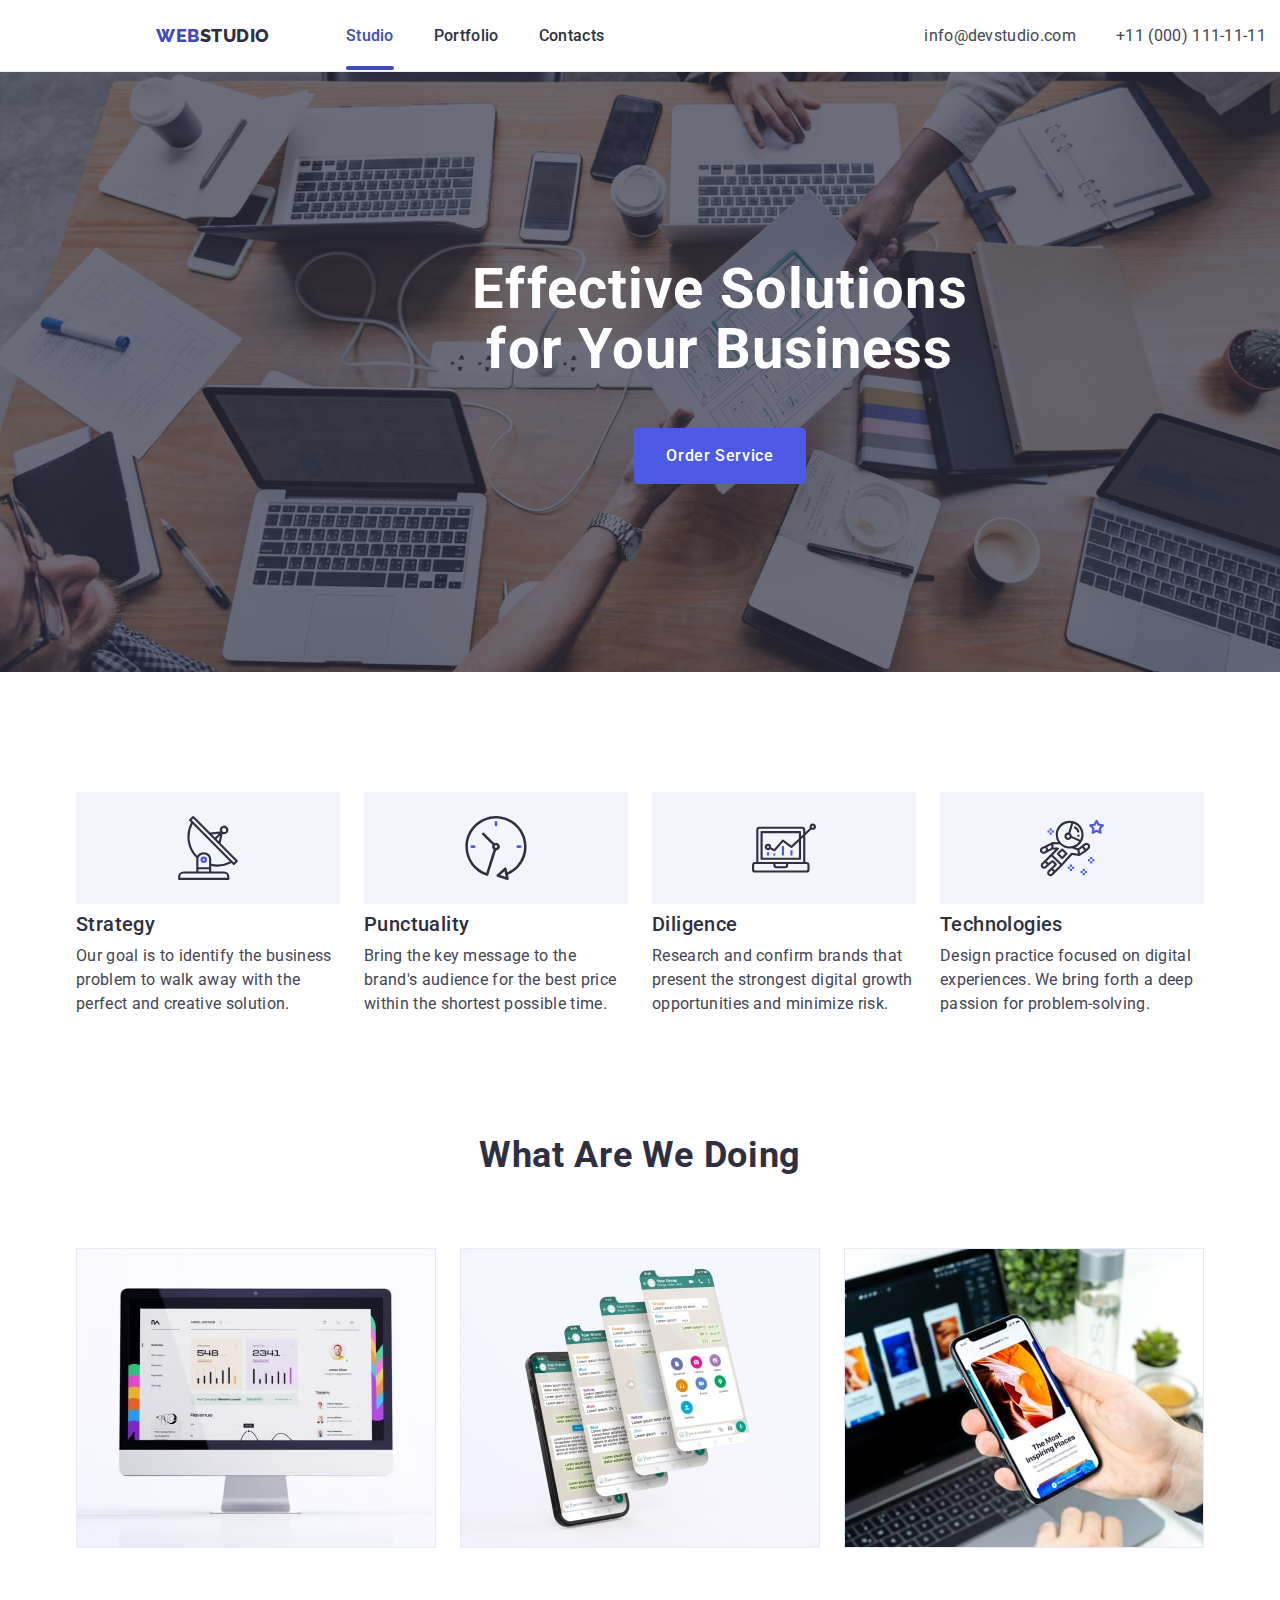
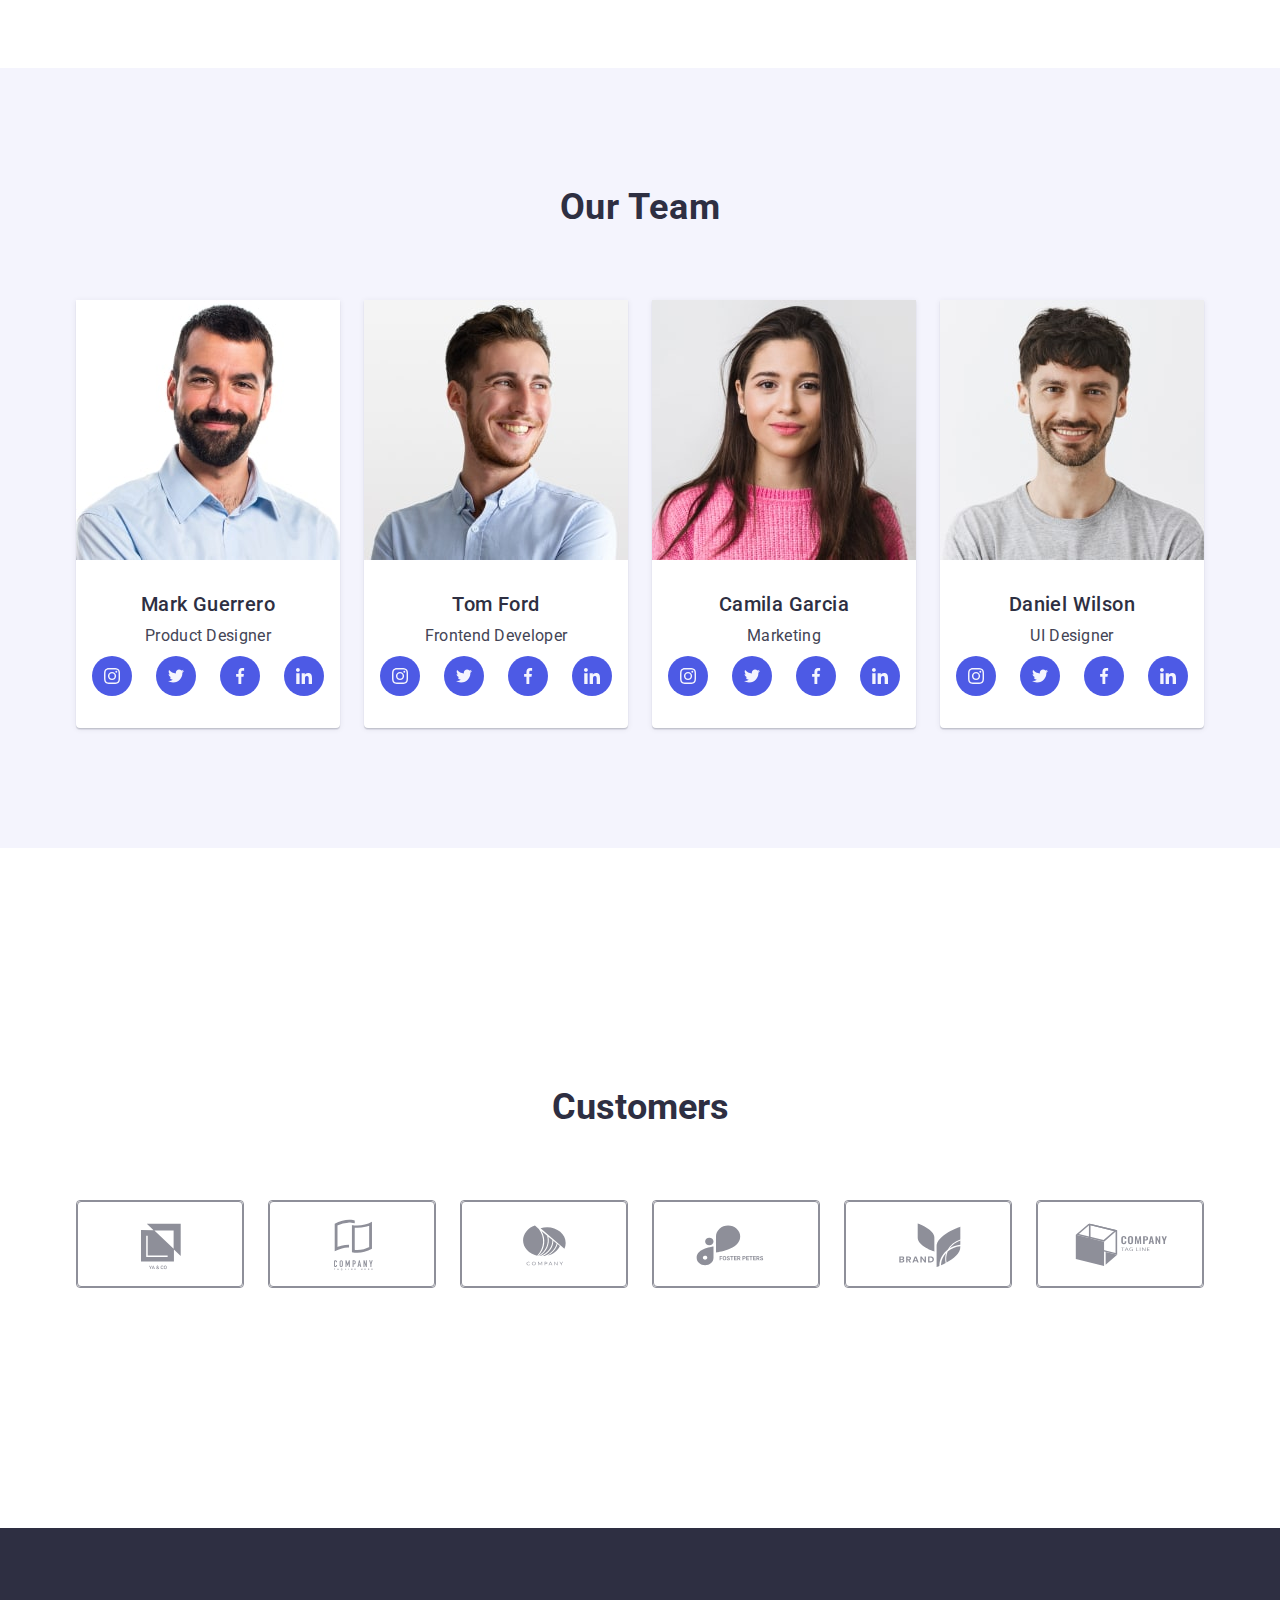
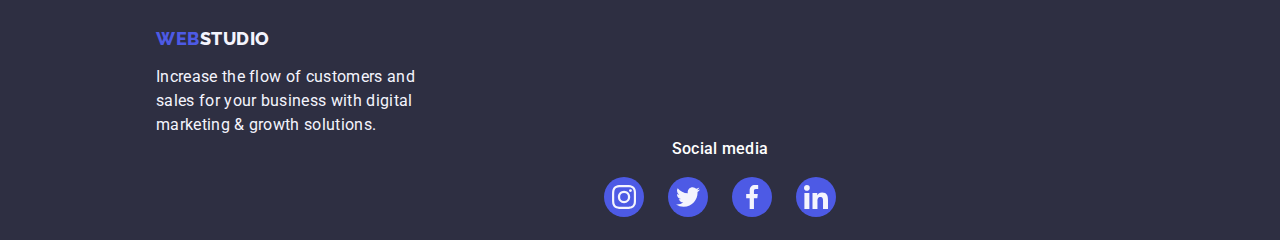
==== index.html @ 5f14f63e "1" ====
<!DOCTYPE html>
<html lang="en">
  <head>
    <meta charset="UTF-8" />
    <meta name="viewport" content="width=device-width, initial-scale=1.0" />
    <link rel="preconnect" href="https://fonts.googleapis.com" />
    <link rel="preconnect" href="https://fonts.gstatic.com" crossorigin />
    <link
      rel="stylesheet"
      href="https://cdnjs.cloudflare.com/ajax/libs/modern-normalize/2.0.0/modern-normalize.min.css"
    />
    <link
      href="https://fonts.googleapis.com/css2?family=Raleway:wght@800&family=Roboto:wght@400;500;700&display=swap"
      rel="stylesheet"
    />
    <link rel="stylesheet" href="./css/styles.css" />
    <title>WebStudio</title>
  </head>
  <body>
    <header class="navigation">
      <div class="headerc container">
        <nav class="navigation-title">
          <a href="./index.html" class="navigation-logo link"
            >Web<span class="span-logo">Studio</span></a
          >
          <ul class="navigation-list list">
            <li class="navigation-item">
              <a href="./index.html" class="current navigation-link link">Studio</a>
            </li>
            <li class="navigation-item">
              <a href="./portfolio.html" class=" navigation-link link"
                >Portfolio</a
              >
            </li>
            <li class="navigation-item">
              <a href="" class=" navigation-link link">Contacts</a>
            </li>
          </ul>
        </nav>
        <address class="navigation-title-contacts">
          <ul class="navigation-contacts list">
            <li class="navigation-contacts-list">
              <a
                href="mailto:info@devstudio.com"
                class="navigation-contacts-link link"
                >info@devstudio.com</a
              >
            </li>
            <li class="navigation-contacts-list">
              <a href="tel:+110001111111" class="navigation-contacts-link link"
                >+11 (000) 111-11-11</a
              >
            </li>
          </ul>
        </address>
      </div>
    </header>
    <main>
      <section class="hero">
        <div class="container">
          <h1 class="hero-title">Effective Solutions for Your Business</h1>
          <button type="button" class="hero-btn data-modal" data-modal-open>Order Service</button>
        </div>
      </section>
      <section class="company">
        <div class="container">
          <h2 class="visually-hidden">About company</h2>
          <ul class="company-list list">
            <li class="company-item">
              <div class="company-icon-block">
                <svg class="company-icon" width="64" height="64">
                  <use href="./images/icons.svg#icon-antenna"></use>
                </svg>
              </div>
              <h3 class="company-subtitle">Strategy</h3>
              <p class="company-item-text">
                Our goal is to identify the business problem to walk away with
                the perfect and creative solution.
              </p>
            </li>
            <li class="company-item">
              <div class="company-icon-block">
                <svg class="company-icon" width="64" height="64">
                  <use href="./images/icons.svg#icon-clock"></use>
                </svg>
              </div>
              <h3 class="company-subtitle">Punctuality</h3>
              <p class="company-item-text">
                Bring the key message to the brand's audience for the best price
                within the shortest possible time.
              </p>
            </li>
            <li class="company-item">
              <div class="company-icon-block">
                <svg class="company-icon" width="64" height="64">
                  <use href="./images/icons.svg#icon-diagram"></use>
                </svg>
              </div>
              <h3 class="company-subtitle">Diligence</h3>
              <p class="company-item-text">
                Research and confirm brands that present the strongest digital
                growth opportunities and minimize risk.
              </p>
            </li>
            <li class="company-item">
              <div class="company-icon-block">
                <svg class="company-icon" width="64" height="64">
                  <use href="./images/icons.svg#icon-astronaut"></use>
                </svg>
              </div>
              <h3 class="company-subtitle">Technologies</h3>
              <p class="company-item-text">
                Design practice focused on digital experiences. We bring forth a
                deep passion for problem-solving.
              </p>
            </li>
          </ul>
        </div>
      </section>
      <section class="work">
        <div class="workc container">
          <h2 class="work-subtitle">What are we doing</h2>
          <ul class="work-list list">
            <li class="work-item">
              <img
                src="./images/imgcomp.jpg"
                alt="img-1"
                width="360"
                height="300"
              />
            </li>
            <li class="work-item">
              <img
                src="./images/imgpages.jpg"
                alt="img-2"
                width="360"
                height="300"
              />
            </li>
            <li class="work-item">
              <img
                src="./images/imgphone.jpg"
                alt="img-3"
                width="360"
                height="300"
              />
            </li>
          </ul>
        </div>
      </section>
      <section class="team">
        <div class="teamc container">
          <h2 class="team-subtitle">Our Team</h2>
          <ul class="team-list list">
            <li class="team-item">
              <img
                src="./images/imgpersone.jpg"
                alt="Mark Guerrero"
                width="264"
                height="260"
              />
              <div class="name">
                <h3 class="team-name">Mark Guerrero</h3>
                <p class="team-position">Product Designer</p>
                <div class="social-media">
                  <ul class="social-media-list list">
                    <li class="social-medial-icon">
                      <a href="https://www.instagram.com/" class="border-icon">
                        <svg class="team-social-icon" width="16" height="16">
                          <use href="./images/icons.svg#icon-instagram"></use>
                        </svg>
                      </a>
                    </li>
                    <li class="social-medial-icon">
                      <a href="https://twitter.com/" class="border-icon">
                        <svg class="team-social-icon" width="16" height="16">
                          <use href="./images/icons.svg#icon-twitter"></use>
                        </svg>
                      </a>
                    </li>
                    </li>
                    <li class="social-medial-icon">
                      <a href="https://www.facebook.com/" class="border-icon">
                        <svg class="team-social-icon" width="16" height="16">
                          <use href="./images/icons.svg#icon-facebook"></use>
                        </svg>
                      </a>
                    </li>
                    <li class="social-medial-icon">
                      <a href="https://www.linkedin.com/" class="border-icon">
                        <svg class="team-social-icon" width="16" height="16">
                          <use href="./images/icons.svg#icon-linkedin"></use>
                        </svg>
                      </a>
                    </li>  
                  </ul>
                </div>
              </div>
            </li>
            <li class="team-item">
              <img
                src="./images/imgperstwo.jpg"
                alt="Tom Ford"
                width="264"
                height="260"
              />
              <div class="name">
                <h3 class="team-name">Tom Ford</h3>
                <p class="team-position">Frontend Developer</p>
                <div class="social-media">
                  <ul class="social-media-list list">
                    <li class="social-medial-icon">
                      <a href="https://www.instagram.com/" class="border-icon">
                          <svg class="team-social-icon" width="16" height="16">
                            <use href="./images/icons.svg#icon-instagram"></use>
                          </svg>
                      </a>
                    </li>
                    <li class="social-medial-icon">
                      <a href="https://twitter.com/" class="border-icon">
                          <svg class="team-social-icon" width="16" height="16">
                            <use href="./images/icons.svg#icon-twitter"></use>
                          </svg>
                      </a>
                    </li>
                  </li>
                  <li class="social-medial-icon">
                    <a href="https://www.facebook.com/" class="border-icon">
                        <svg class="team-social-icon" width="16" height="16">
                          <use href="./images/icons.svg#icon-facebook"></use>
                        </svg>
                    </a>
                  </li>
                  <li class="social-medial-icon">
                    <a href="https://www.linkedin.com/" class="border-icon">
                        <svg class="team-social-icon" width="16" height="16">
                          <use href="./images/icons.svg#icon-linkedin"></use>
                        </svg>
                    </a>
                  </ul>
                </div>
              </div>
            </li>
            <li class="team-item">
              <img
                src="./images/imgpersthree.jpg"
                alt="Camila Garcia"
                width="264"
                height="260"
              />
              <div class="name">
                <h3 class="team-name">Camila Garcia</h3>
                <p class="team-position">Marketing</p>
                <div class="social-media">
                  <ul class="social-media-list list">
                    <li class="social-medial-icon">
                      <a href="https://www.instagram.com/" class="border-icon">
                          <svg class="team-social-icon" width="16" height="16">
                            <use href="./images/icons.svg#icon-instagram"></use>
                          </svg>
                      </a>
                    </li>
                    <li class="social-medial-icon">
                      <a href="https://twitter.com/" class="border-icon">
                          <svg class="team-social-icon" width="16" height="16">
                            <use href="./images/icons.svg#icon-twitter"></use>
                          </svg>
                      </a>
                    </li>
                  </li>
                  <li class="social-medial-icon">
                    <a href="https://www.facebook.com/" class="border-icon">
                        <svg class="team-social-icon" width="16" height="16">
                          <use href="./images/icons.svg#icon-facebook"></use>
                        </svg>
                    </a>
                  </li>
                  <li class="social-medial-icon">
                    <a href="https://www.linkedin.com/" class="border-icon">
                        <svg class="team-social-icon" width="16" height="16">
                          <use href="./images/icons.svg#icon-linkedin"></use>
                        </svg>
                    </a>
                  </ul>
                </div>
              </div>
            </li>
            <li class="team-item">
              <img
                src="./images/imgpersfour.jpg"
                alt="Daniel Wilson"
                width="264"
                height="260"
              />
              <div class="name">
                <h3 class="team-name">Daniel Wilson</h3>
                <p class="team-position">UI Designer</p>
                <div class="social-media">
                  <ul class="social-media-list list">
                    <li class="social-medial-icon">
                      <a href="https://www.instagram.com/" class="border-icon">
                          <svg class="team-social-icon" width="16" height="16">
                            <use href="./images/icons.svg#icon-instagram"></use>
                          </svg>
                      </a>
                    </li>
                    <li class="social-medial-icon">
                      <a href="https://twitter.com/" class="border-icon">
                          <svg class="team-social-icon" width="16" height="16">
                            <use href="./images/icons.svg#icon-twitter"></use>
                          </svg>
                      </a>
                    </li>
                  </li>
                  <li class="social-medial-icon">
                    <a href="https://www.facebook.com/" class="border-icon">
                      
                        <svg class="team-social-icon" width="16" height="16">
                          <use href="./images/icons.svg#icon-facebook"></use>
                        </svg>
                      
                    </a>
                  </li>
                  <li class="social-medial-icon">
                    <a href="https://www.linkedin.com/" class="border-icon">
                      
                        <svg class="team-social-icon" width="16" height="16">
                          <use href="./images/icons.svg#icon-linkedin"></use>
                        </svg>
                      
                    </a>
                  </ul>
                </div>
              </div>
            </li>
          </ul>
        </div>
      </section>
      <section class="customs">
        <div class="container">
          <h2 class="customs-subtext">Customers</h2>
          <ul class="customs-list list">
            <li class="customs-item">
              <a class="customs-link" href="">
                <svg class="customs-icon">
                  <use href="./images/icons.svg#icon-Logo-1" widht="104" height="56"></use>
                </svg>
              </a>
            </li>
            <li class="customs-item">
              <a class="customs-link" href="">
                <svg class="customs-icon">
                  <use href="./images/icons.svg#icon-Logo-2" widht="104" height="56"></use>
                </svg>
              </a>
            </li>
            <li class="customs-item">
              <a class="customs-link" href="">
                <svg class="customs-icon">
                  <use href="./images/icons.svg#icon-Logo-3" widht="104" height="56"></use>
                </svg>
              </a>
            </li>
            <li class="customs-item">
              <a class="customs-link" href="">
                <svg class="customs-icon">
                  <use href="./images/icons.svg#icon-Logo-4" widht="104" height="56"></use>
                </svg>
              </a>
            </li>
            <li class="customs-item">
              <a class="customs-link" href="">
                <svg class="customs-icon">
                  <use href="./images/icons.svg#icon-Logo-5" widht="104" height="56"></use>
                </svg>
              </a>
            </li>
            <li class="customs-item">
              <a class="customs-link" href="">
                <svg class="customs-icon">
                  <use href="./images/icons.svg#icon-Logo-6" widht="104" height="56"></use>
                </svg>
              </a>
            </li>
          </ul>
        </div>
      </section>
    </main>
    <footer class="footer">
      <div class="container">
        <div class="container-footer">
          <a href="./index.html" class="footer-link link"
          >Web<span class="span-logo-footer">Studio</span></a
          >
          <p class="footer-title">
            Increase the flow of customers and sales for your business with
            digital marketing & growth solutions.
          </p>
        </div>
        <div class="social-media-footer">
          <p class="footer-subtext">Social media</p>
          <ul class="social-media-list list">
            <li class="social-footer-icon">
              <a href="https://www.instagram.com/" class="border-icon-footer">
                <svg class="team-social-icon" width="24" height="24">
                  <use href="./images/icons.svg#icon-instagram"></use>
                </svg>
              </a>
            </li>
            <li class="social-footer-icon">
              <a href="https://twitter.com/" class="border-icon-footer">
                <svg class="team-social-icon" width="24" height="24">
                  <use href="./images/icons.svg#icon-twitter"></use>
                </svg>
              </a>
            </li>
            </li>
            <li class="social-footer-icon">
              <a href="https://www.facebook.com/" class="border-icon-footer">
                <svg class="team-social-icon" width="24" height="24">
                  <use href="./images/icons.svg#icon-facebook"></use>
                </svg>
              </a>
            </li>
            <li class="social-footer-icon">
              <a href="https://www.linkedin.com/" class="border-icon-footer">
                <svg class="team-social-icon" width="24" height="24">
                  <use href="./images/icons.svg#icon-linkedin"></use>
                </svg>
              </a>
            </li>
          </ul>
        </div>
      </div>
    </footer>
    <div class="modal-page is-hidden" data-modal>
      <div class="modal-page-open">
        <button type="button" class="btn-close" data-modal-close>
          <svg class="icon-close" width="8px" heigth="8px">
            <use href="./images/icons.svg#icon-close"></use>
          </svg>
        </button>
      </div>
    </div>
    <script src="./js/modal.js"></script>
  </body>
</html>
---- css/styles.css ----
body {
  font-family: "Roboto", sans-serif;
  color: #434455;
  background-color: #ffffff;
}
p,
h1,
h2,
h3,
li {
  margin-top: 0;
  margin-bottom: 0;
}
ul {
  padding-left: 0;
  margin-top: 0;
  margin-bottom: 0;
}
img {
  display: block;
  max-width: 100%;
  object-fit: cover;
}
.link {
  text-decoration: none;
}
.list {
  list-style: none;
}
/*---------------------Navigation------------------------------*/
.navigation {
  font-family: "Raleway", sans-serif;
  color: #4d5ae5;
  border-bottom: 1px solid #e7e9fc;
  display: flex;
  width: 1440px;
  height: 72px;
  justify-content: center;
  align-items: center;
  flex-shrink: 0;
  box-shadow: 0px 1px 6px 0px rgba(46, 47, 66, 0.08),
    0px 1px 1px 0px rgba(46, 47, 66, 0.16),
    0px 2px 1px 0px rgba(46, 47, 66, 0.08);
}
.navigation-title {
  display: flex;
  align-items: center;
}

.navigation-item {
  transition: color 250ms cubic-bezier(0.4, 0, 0.2, 1);
}
.navigation-logo {
  position: relative;
  margin-right: 76px;
  color: #404bbf;
  font-family: "Raleway", sans-serif;
  font-size: 18px;
  font-style: normal;
  font-weight: 800;
  line-height: 1.17;
  letter-spacing: 0.03em;
  text-transform: uppercase;
  text-decoration: none;
  transition: color 250ms cubic-bezier(0.4, 0, 0.2, 1);
}
.navigation-logo::after{
  content: "";
  position: absolute;
  left: 0;
  bottom: -1px;
  height: 4px;
  background-color: #404bbf;
  border-radius: 2px;

}

.navigation-logo .link:hover {
  color: #404bbf;
}
.navigation-logo .link:focus {
  color: #404bbf;
}
.navigation-list .link:hover {
  color: #404bbf;
}
.navigation-list .link:focus {
  color: #404bbf;
}
.navigation-list {
  position: relative;
  display: flex;
  gap: 40px;
}

.navigation-link {
  position: relative;
  color: #404bbf;
  padding: 24px 0;
  font-family: "Roboto";
  color: #2e2f42;
  font-size: 16px;
  font-weight: 500;
  line-height: 1.5;
  letter-spacing: 0.02em;
}
.current{
  position: relative;
  color: #404bbf;
}
.current::after{
  display: block;
  position: absolute;
  width: 100%;
  height: 4px;
  bottom: -1px;
  border-radius: 2px;
  background-color: #404bbf;
  content: "";
}
.navigation-link .link:hover {
  color: #404bbf;
}
.navigation-link .link:focus {
  color: #404bbf;
}
.navigation-contacts-link {
  transition: color 250ms cubic-bezier(0.4, 0, 0.2, 1);
  color: #434455;
  font-size: 16px;
  line-height: 1.5;
  letter-spacing: 0.02em;
}
.navigation-link .link::after {
  content: normal;
  position: absolute;
  left: 0;
  bottom: -1px;
  height: 4px;
  background-color: #404bbf;
  border-radius: 2px;
}
.navigation-title-contacts {
  display: flex;
  font-family: "Roboto";
  font-weight: 400;
  margin-left: 320px;
  font-style: normal;
  transition: 250ms cubic-bezier(0.4, 0, 0.2, 1);
}
.navigation-contacts-link:hover,
.navigation-contacts-link:focus {
  color: #404bbf;
}
.navigation-contacts-list{
}
.navigation-contacts {
  display: flex;
  gap: 40px;
}
.span-logo {
  color: #2e2f42;
  font-family: "Raleway", sans-serif;
  font-size: 18px;
  font-weight: 800;
  line-height: 1.17;
  letter-spacing: 0.03em;
  text-transform: uppercase;
}
.span-logo-footer {
  color: #f4f4fd;
  font-family: "Raleway", sans-serif;
  font-size: 18px;
  font-weight: 800;
  line-height: 1.17;
  letter-spacing: 0.03em;
  text-transform: uppercase;
}
:root {
  --primary-font: "Roboto", sans-serif;
  --logo-font: "Raleway", sans-serif;
  --primary-black-color: #434455;
  --primary-white-color: #f4f4fd;
  --secondary-accent-color: #404bbf;
}
.headerc {
  display: flex;
}
.container {
  width: 1158px;
  margin: 0 auto;
  padding: 0 15px;
}

/*--------------------Section Hero-------------------------------*/
.hero {
  background-image: linear-gradient(
      rgba(46, 47, 66, 0.7),
      rgba(46, 47, 66, 0.7)
    ),
    url(../images/img-name.jpg);
  background-color: #2e2f42;
  background-repeat: no-repeat; 
  background-position: center;
  background-size: cover;
  width: 1440px;
  max-width: 1440px;
  height: 600px;
  flex-shrink: 0;
  padding: 188px 0;
}
.hero-title {
  text-align: center;
  max-width: 496px;
  color: #ffffff;
  font-size: 56px;
  line-height: 1.07;
  letter-spacing: 0.02em;
  gap: 48px;
  margin: 0 auto 48px auto;
}
.hero-btn {
  margin: 0 auto;
  text-align: center;
  display: block;
  min-width: 169px;
  padding: 16px 32px;
  align-items: flex-start;
  gap: 10px;
  height: 56px;
  border: none;
  border-radius: 4px;
  font-family: "Roboto", sans-serif;
  background-color: #4d5ae5;
  color: #ffffff;
  font-size: 16px;
  cursor: pointer;
  font-weight: 500;
  line-height: 1.5;
  letter-spacing: 0.04em;
  transition: background-color 250ms cubic-bezier(0.4, 0, 0.2, 1);;
}
.hero-btn:hover,
.hero-btn:focus {
  background-color: #404bbf;
}

/*---------------------Section Company------------------*/
.visually-hidden {
  position: absolute;
  width: 1px;
  height: 1px;
  margin: -1px;
  border: 0;
  padding: 0;

  white-space: nowrap;
  clip-path: inset(100%);
  clip: rect(0 0 0 0);
  overflow: hidden;
}
.company {
  padding: 120px 0;
}
.company-list {
  display: flex;
  gap: 24px;
}

.company-item {
  flex-basis: calc((100% - 3 * 24px) / 4);
}
.company-subtitle {
  margin-bottom: 8px;
  color: #2e2f42;
  font-size: 20px;
  font-weight: 500;
  line-height: 1.2;
  letter-spacing: 0.02em;
}
.company-item-text {
  color: #434455;
  font-size: 16px;
  line-height: 1.5;
  letter-spacing: 0.02em;
}
.company-icon-block {
  display: flex;
  align-items: center;
  justify-content: center;
  height: 112px;
  width: 264px;
  background: #f4f4fd;
  position: relative;
  padding: 24px 100px;
  border-radius: 4px;
  margin-bottom: 8px;
}
/*------------------------Section Work------------------*/
.work {
  padding-bottom: 120px;
}
.work-list {
  display: flex;
  gap: 24px;
}
.work-item {
  display: block;
}
.work-subtitle {
  margin-bottom: 72px;
  color: #2e2f42;
  text-align: center;
  font-size: 36px;
  line-height: 1.11;
  letter-spacing: 0.02em;
  text-transform: capitalize;
}
.workc {
  display: block;
}
/*----------------------Section Team-----------------*/
.team {
  padding: 120px 0;
  margin-bottom: 120px;
  background-color: #f4f4fd;
}
.team-subtitle {
  display: block;
  gap: 24px;
  margin-bottom: 72px;
  color: #2e2f42;
  text-align: center;
  font-size: 36px;
  line-height: 1.11;
  letter-spacing: 0.02em;
  text-transform: capitalize;
}
.team-list {
  display: flex;
  gap: 24px;
}
.team-name {
  margin-bottom: 8px;
  color: #2e2f42;
  text-align: center;
  font-size: 20px;
  font-weight: 500;
  line-height: 1.2;
  letter-spacing: 0.02em;
}
.team-item {
  display: block;
  box-shadow:  0px 1px 6px rgba(46, 47, 66, 0.08), 0px 1px 1px rgba(46, 47, 66, 0.16), 0px 2px 1px rgba(46, 47, 66, 0.08);
  border-radius: 0px 0px 4px 4px;
  background-color: #ffffff;
}
.team-position {
  color: #434455;
  text-align: center;
  font-size: 16px;
  line-height: 1.5;
  letter-spacing: 0.02em;
  margin-bottom: 8px;
}
.name {
  padding: 32px 0;
  text-align: center;
}
.teamc {
}
/*.container-team-svg{
}
*/

.social-media-list {
  display: flex;
  justify-content: center;
  align-items: center;
  gap: 24px;
}
.social-medial-icon {
  display: flex;
  justify-content: center;
  gap: 24px;
}
.border-icon {
  display: flex;
  fill: #f4f4fd;
  background-color: #4d5ae5;
  width: 40px;
  height: 40px;
  border-radius: 50%;
  justify-content: center;
  align-items: center;
  transition: background-color 250ms cubic-bezier(0.4, 0, 0.2, 1);
}

.border-icon:hover,
.border-icon:focus{
  background-color: #404bbf;
}
/*---------------------Section Customs-----------------*/
.customs {
  display: flex;
  padding: 120px 0;
}
.customs-subtext {
  display: flex;
  align-items: center;
  justify-content: center;
  margin-bottom: 72px;
  font-size: 36px;
  line-height: 1.11;
  color: #2e2f42;
}
.customs-list {
  gap: 24px;
  margin-bottom: 120px;
  display: flex;
  justify-content: center;
  align-items: center;
}
.customs-link{
  width: 100%;
  height: 100%;
  display: flex;
  justify-content: center;
  align-items: center;
  color: #8e8f99;
  border: 1px solid #8e8f99;
  border-radius: 4px;
  transition: border-color 250ms cubic-bezier(0.4, 0, 0.2, 1), color 250ms cubic-bezier(0.4, 0, 0.2, 1);
}
.customs-link:hover,
.customs-link:focus{
  border-color: #404bbf;
  color: #404bbf;
}
.customs-item {
  width: 168px;
  height: 88px;
  border-radius: 4px;
  border: 1px solid #8e8f99;
}
.customs-icon {
  padding: 16px 32px;
  width: 168px;
  height: 88px;
  display: flex;
  justify-content: center;
  align-items: center;
  fill: currentColor;
}

/*---------------------Section Footer-----------------*/
.footer {
  display: flex;
  padding: 100px 0;
  background-color: #2e2f42;
  font-family: "Raleway", sans-serif;
  width: 1440px;
  height: 312px;
  flex-shrink: 0;
}
.footer-link {
  display: inline-block;
  margin-bottom: 16px;
  color: #4d5ae5;
  font-family: "Raleway", sans-serif;
  font-size: 18px;
  font-weight: 800;
  line-height: 1.17;
  letter-spacing: 0.03em;
  text-transform: uppercase;
}
/*
.footer-left {
  display: inline-block;
  margin-right: 120px;
  width: 264px;
  max-width: 264px;
}
.footer-right{
  display: inline-block;
  margin-right: 120px;
  width: 264px;
  max-width: 264px;
}*/
.footer-title {
  font-family: "Roboto", sans-serif;
  width: 264px;
  max-width: 264px;
  color: #f4f4fd;
  font-weight: 400;
  font-size: 16px;
  line-height: 1.5;
  letter-spacing: 0.02em;
}
.footer-subtext {
  margin-bottom: 16px;
  display: flex;
  justify-content: center;
  align-items: center;
  color: #fff;
  font-family: "Roboto", sans-serif;
  font-size: 16px;
  font-weight: 500;
  line-height: 1.5;
  letter-spacing: 0.02em;
}
.social-footer-icon{
  display: flex;
  gap: 16px;
}
.border-icon-footer {
  display: flex;
  fill: #f4f4fd;
  background-color: #4d5ae5;
  width: 40px;
  height: 40px;
  border-radius: 50%;
  justify-content: center;
  align-items: center;
  transition: background-color 250ms cubic-bezier(0.4, 0, 0.2, 1);
}
.border-icon-footer:hover,
.border-icon-footer:focus{
  background-color: #31d0aa;
}
/*--------------------Portfolio----------------------*/

/*-------------------------Section Button--------------------*/
.portfolio {
  padding-top: 96px;
  padding-bottom: 120px;
}

.button-link {
  display: flex;
  border-radius: 4px;
  border: 1px solid #e7e9fc;
  padding: 12px 24px;
  background-color: #f4f4fd;
  color: #4d5ae5;
  font-family: "Roboto", sans-serif;
  font-size: 16px;
  font-weight: 500;
  line-height: 1.5;
  letter-spacing: 0.04em;
}

.button-list {
  display: flex;
  justify-content: center;
  gap: 24px;
  margin-bottom: 72px;
}
.button-link:hover,
.button-link:focus {
  border: 1px solid transparent;
  color: #ffffff;
  background-color: #404bbf;
  cursor: pointer;
  box-shadow: 0px 3px 1px rgba(0, 0, 0, 0.1), 0px 2px 1px rgba(0, 0, 0, 0.08), 0px 2px 2px rgba(0, 0, 0, 0.12);
}

.button-link::before {
  background-color: #4d5ae5;
  color: #f4f4fd;
  text-align: center;
  font-family: "Roboto", sans-serif;
  font-size: 16px;
  font-weight: 500;
  line-height: 1.5;
  letter-spacing: 0.04em;
}

/*---------------------------Section Images-------------------*/
.images-subtitle {
  margin-bottom: 8px;
  color: #2e2f42;
  font-size: 20px;
  font-weight: 500;
  line-height: 1.2;
  letter-spacing: 0.02em;
}
.images-text {
  color: #434455;
  font-size: 16px;
}
.images-link {
}
.images-list {
  display: flex;
  flex-wrap: wrap;
  column-gap: 24px;
  row-gap: 48px;
}
.images-link-item{
  display: block;
  transition: box-shadow 250ms cubic-bezier(0.4, 0, 0.2, 1);
}
.images-link-item:hover,
.images-link-item:focus{
  box-shadow: 0px 1px 6px rgba(46, 47, 66, 0.08), 0px 1px 1px rgba(46, 47, 66, 0.16), 0px 2px 1px rgba(46, 47, 66, 0.08);
}
.name-images {
  padding: 32px 16px;
  border: 1px solid #e7e9fc;
  border-top: none;
}
.box{
  position: relative;
  overflow: hidden;
}
.box:hover,
.box:focus{
  transform: translateY(0%);
  transform: translateY(0%);
}
.overlay{
  position: absolute;
  top: 0;
  left: 0;
  width: 100%;
  height: 100%;
  line-height: 1.5;
  letter-spacing: 0.02em;
  transform: translateY(100%);
  transition: transform 250ms ease-in-out;
  color: #f4f4fd;
  background: #4d5ae5;
  padding: 40px 32px;
  transition: transform 250ms cubic-bezier(0.4, 0, 0.2, 1);
}
.box:hover .overlay,
.box:focus .overlay {
  transform: translatey(0);
}
/*------------------Modal page---------------------*/

.modal-page{
  position: fixed;
  top: 0;
  left: 0;
  width: 100%;
  height: 100%;
  background-color: rgba(46, 47, 66, 0.4);
  transition: opacity 250ms cubic-bezier(0.4, 0, 0.2, 1), visibility 250ms cubic-bezier(0.4, 0, 0.2, 1);

}
.is-hidden{
  opacity: 0;
  visibility: hidden;
  pointer-events: none;
}

.modal-page-open{
  position: absolute;
  top: 50%;
  left: 50%;
  transform: translate(-50%, -50%) scale(1);
  width: 408px;
  min-height: 584px;
  background: #fcfcfc;
  box-shadow: 0px 1px 1px rgba(0, 0, 0, 0.14), 0px 1px 3px rgba(0, 0, 0, 0.12), 0px 2px 1px rgba(0, 0, 0, 0.2);
  border-radius: 4px;
  transition: transform 250ms cubic-bezier(0.4, 0, 0.2, 1);
}
.btn-close{
  position: absolute;
  top: 24px;
  right: 24px;
  width: 24px;
  height: 24px;
  border-radius: 50%;
  display: flex;
  align-items: center;
  justify-content: center;
  background-color: #e7e9fc;
  border: 1px solid rgba(0, 0, 0, 0.1);
  padding: 0;
  cursor: pointer;
  transition: background-color 250ms cubic-bezier(0.4, 0, 0.2, 1), border 250ms cubic-bezier(0.4, 0, 0.2, 1);
}
.btn-close:hover,
.btn-close:focus{
  background-color: #404bbf;
  border: none;
}
.icon-close:hover,
.icon-close:focus{
  fill: #ffffff;
}
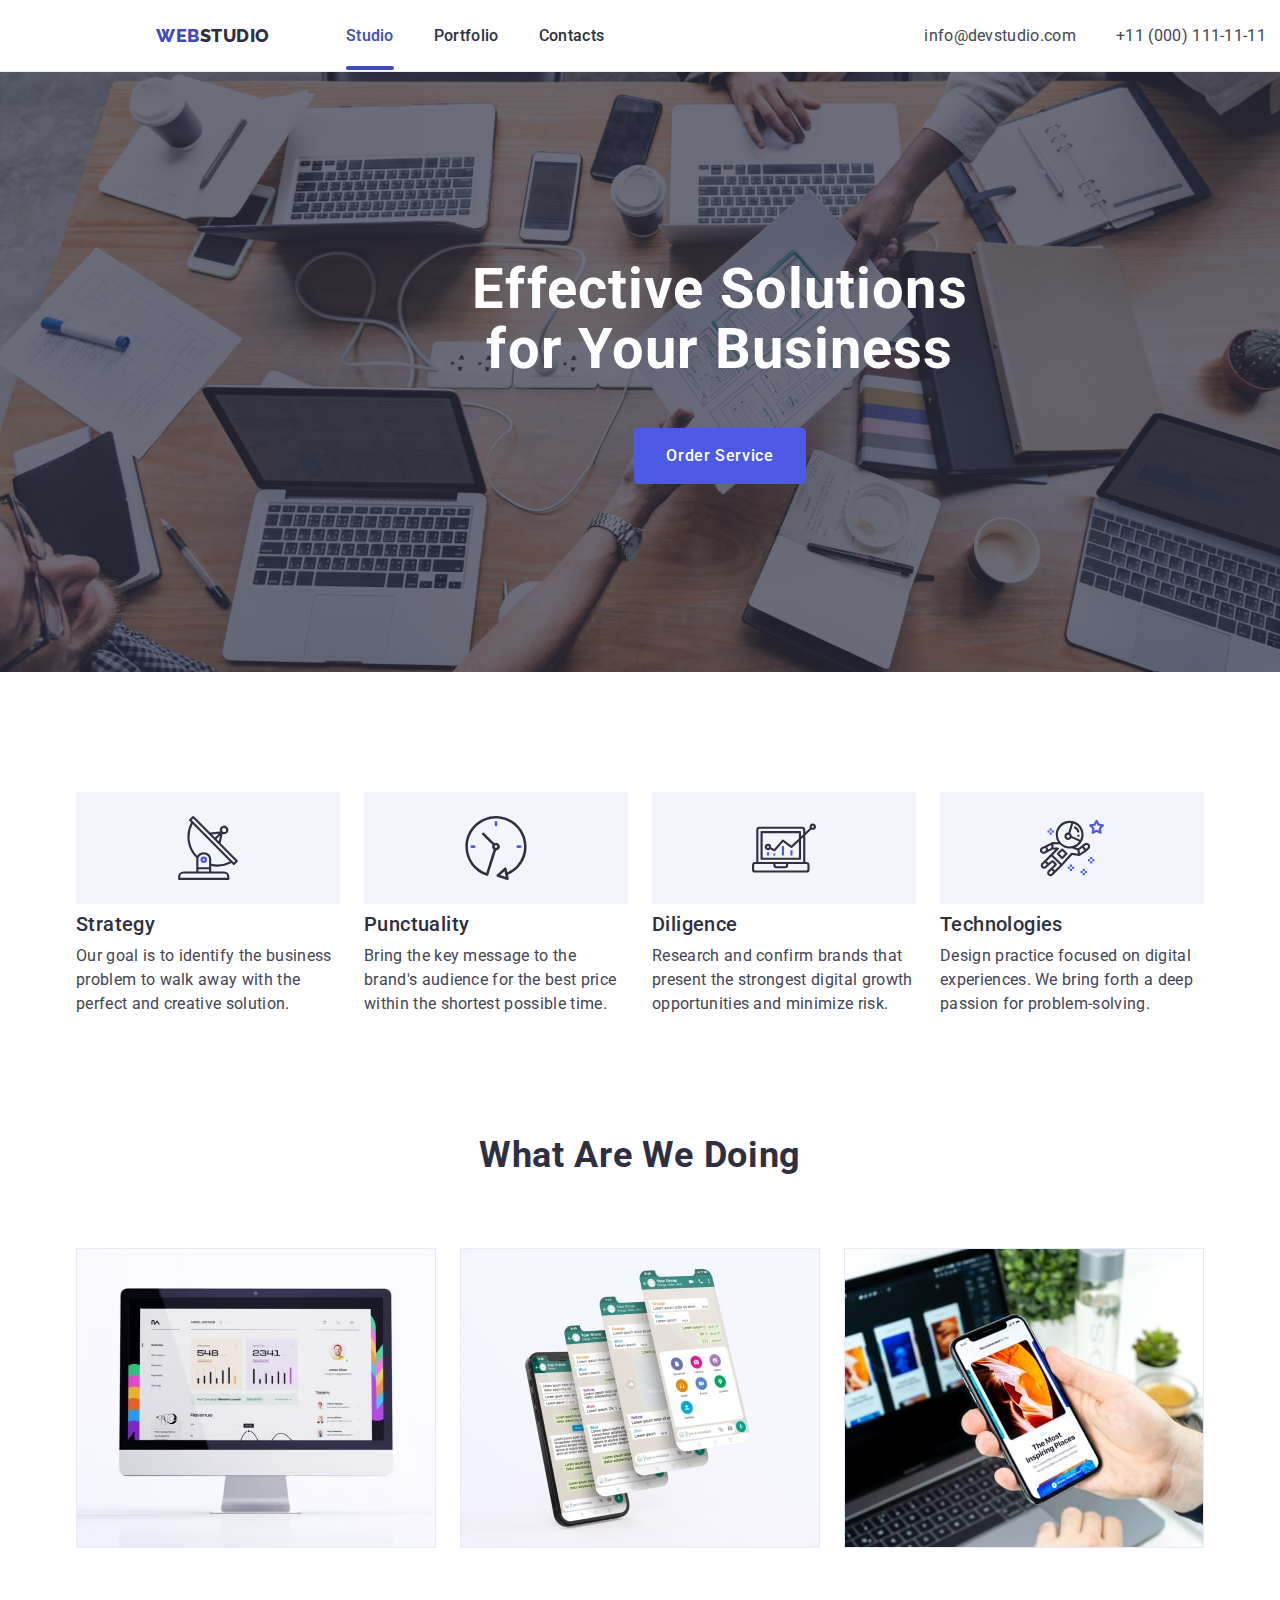
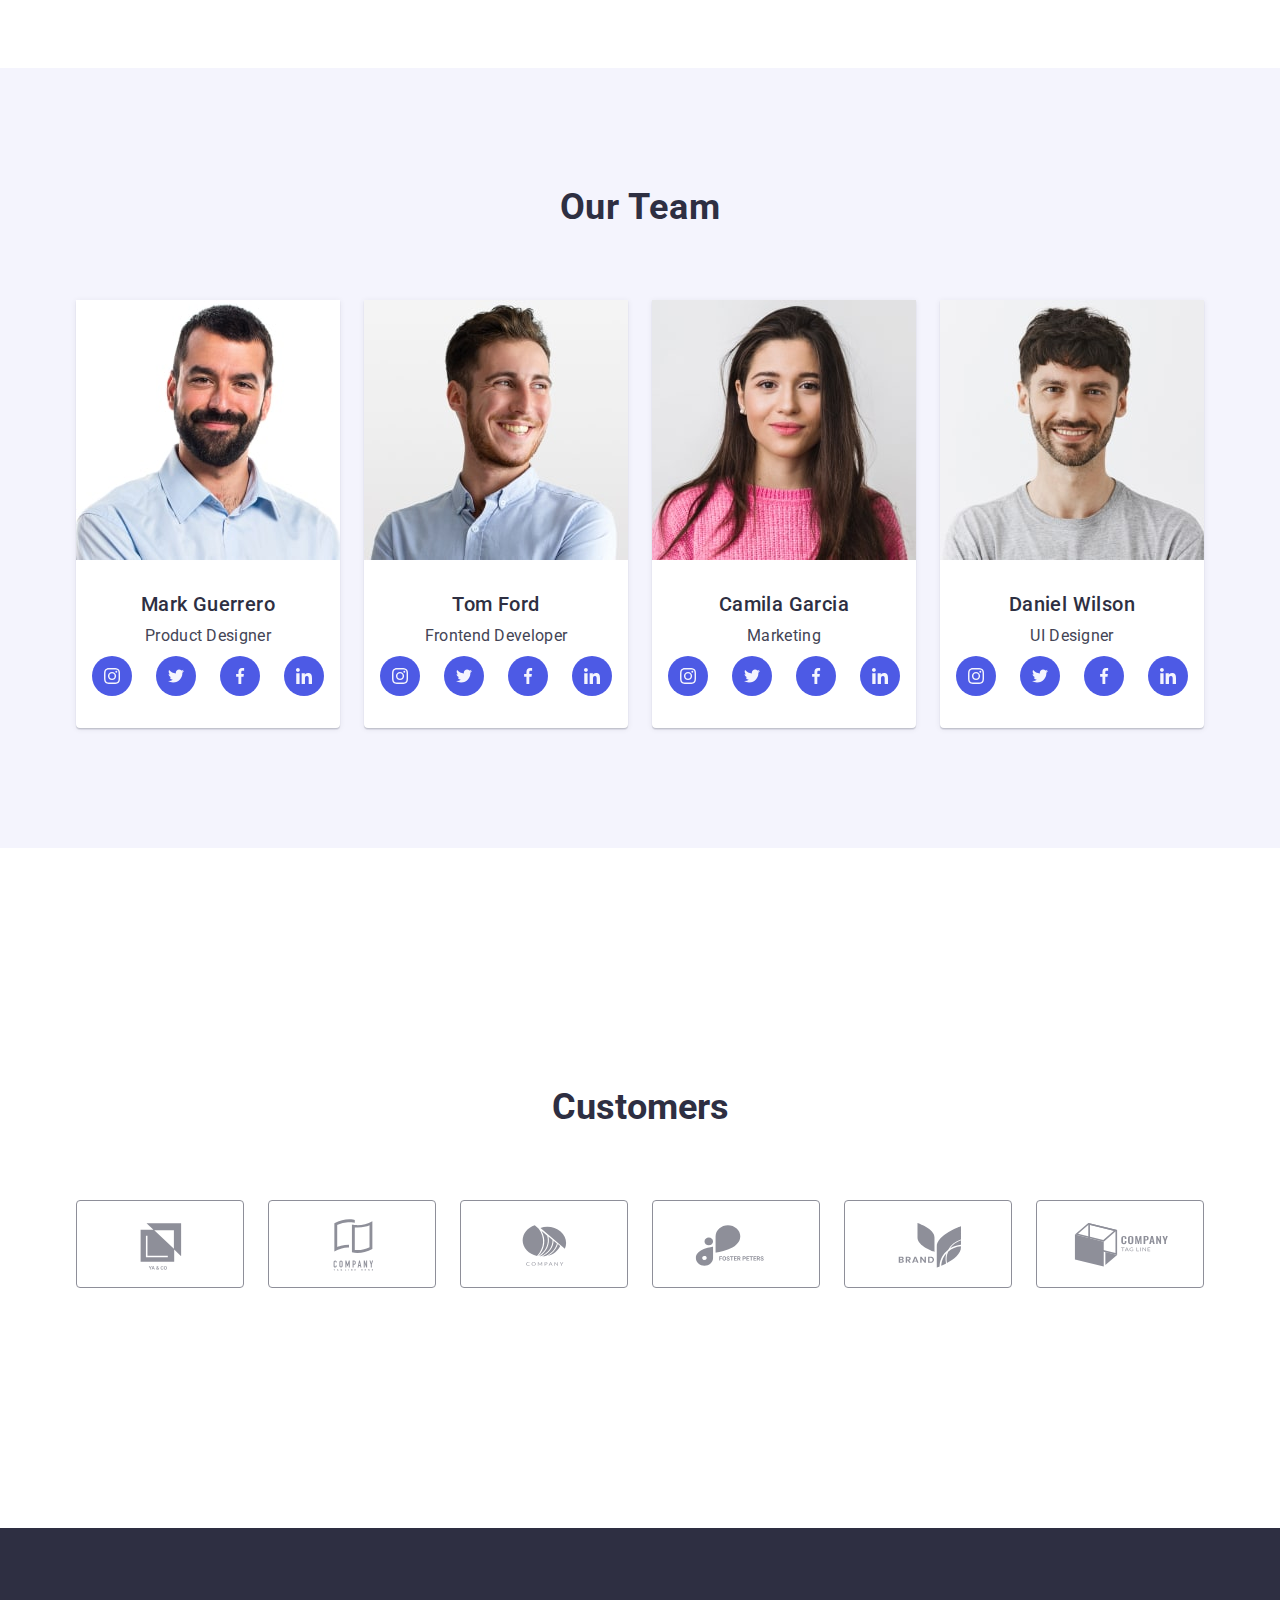
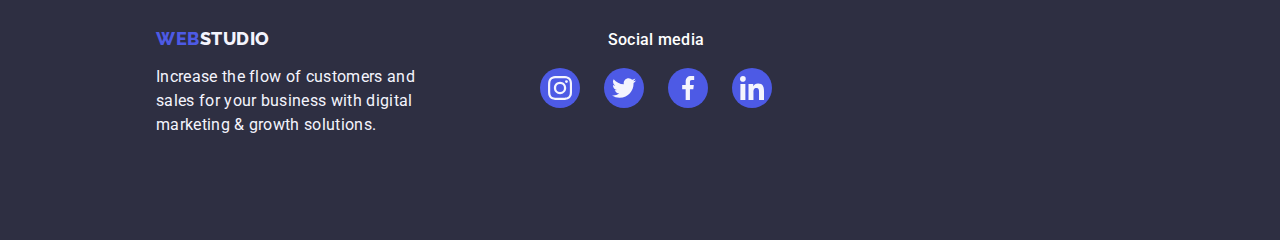
==== commit b32f4b30: "1" ====
--- a/index.html
+++ b/index.html
@@ -25,15 +25,17 @@
           >
           <ul class="navigation-list list">
             <li class="navigation-item">
-              <a href="./index.html" class="current navigation-link link">Studio</a>
+              <a href="./index.html" class="current navigation-link link"
+                >Studio</a
+              >
             </li>
             <li class="navigation-item">
-              <a href="./portfolio.html" class=" navigation-link link"
+              <a href="./portfolio.html" class="navigation-link link"
                 >Portfolio</a
               >
             </li>
             <li class="navigation-item">
-              <a href="" class=" navigation-link link">Contacts</a>
+              <a href="" class="navigation-link link">Contacts</a>
             </li>
           </ul>
         </nav>
@@ -59,7 +61,9 @@
       <section class="hero">
         <div class="container">
           <h1 class="hero-title">Effective Solutions for Your Business</h1>
-          <button type="button" class="hero-btn data-modal" data-modal-open>Order Service</button>
+          <button type="button" class="hero-btn data-modal" data-modal-open>
+            Order Service
+          </button>
         </div>
       </section>
       <section class="company">
@@ -162,39 +166,36 @@
               <div class="name">
                 <h3 class="team-name">Mark Guerrero</h3>
                 <p class="team-position">Product Designer</p>
-                <div class="social-media">
-                  <ul class="social-media-list list">
-                    <li class="social-medial-icon">
-                      <a href="https://www.instagram.com/" class="border-icon">
-                        <svg class="team-social-icon" width="16" height="16">
-                          <use href="./images/icons.svg#icon-instagram"></use>
-                        </svg>
-                      </a>
-                    </li>
-                    <li class="social-medial-icon">
-                      <a href="https://twitter.com/" class="border-icon">
-                        <svg class="team-social-icon" width="16" height="16">
-                          <use href="./images/icons.svg#icon-twitter"></use>
-                        </svg>
-                      </a>
-                    </li>
-                    </li>
-                    <li class="social-medial-icon">
-                      <a href="https://www.facebook.com/" class="border-icon">
-                        <svg class="team-social-icon" width="16" height="16">
-                          <use href="./images/icons.svg#icon-facebook"></use>
-                        </svg>
-                      </a>
-                    </li>
-                    <li class="social-medial-icon">
-                      <a href="https://www.linkedin.com/" class="border-icon">
-                        <svg class="team-social-icon" width="16" height="16">
-                          <use href="./images/icons.svg#icon-linkedin"></use>
-                        </svg>
-                      </a>
-                    </li>  
-                  </ul>
-                </div>
+                <ul class="social-media-list list">
+                  <li class="social-medial-icon">
+                    <a href="https://www.instagram.com/" class="border-icon">
+                      <svg class="team-social-icon" width="16" height="16">
+                        <use href="./images/icons.svg#icon-instagram"></use>
+                      </svg>
+                    </a>
+                  </li>
+                  <li class="social-medial-icon">
+                    <a href="https://twitter.com/" class="border-icon">
+                      <svg class="team-social-icon" width="16" height="16">
+                        <use href="./images/icons.svg#icon-twitter"></use>
+                      </svg>
+                    </a>
+                  </li>
+                  <li class="social-medial-icon">
+                    <a href="https://www.facebook.com/" class="border-icon">
+                      <svg class="team-social-icon" width="16" height="16">
+                        <use href="./images/icons.svg#icon-facebook"></use>
+                      </svg>
+                    </a>
+                  </li>
+                  <li class="social-medial-icon">
+                    <a href="https://www.linkedin.com/" class="border-icon">
+                      <svg class="team-social-icon" width="16" height="16">
+                        <use href="./images/icons.svg#icon-linkedin"></use>
+                      </svg>
+                    </a>
+                  </li>
+                </ul>
               </div>
             </li>
             <li class="team-item">
@@ -207,38 +208,36 @@
               <div class="name">
                 <h3 class="team-name">Tom Ford</h3>
                 <p class="team-position">Frontend Developer</p>
-                <div class="social-media">
-                  <ul class="social-media-list list">
-                    <li class="social-medial-icon">
-                      <a href="https://www.instagram.com/" class="border-icon">
-                          <svg class="team-social-icon" width="16" height="16">
-                            <use href="./images/icons.svg#icon-instagram"></use>
-                          </svg>
-                      </a>
-                    </li>
-                    <li class="social-medial-icon">
-                      <a href="https://twitter.com/" class="border-icon">
-                          <svg class="team-social-icon" width="16" height="16">
-                            <use href="./images/icons.svg#icon-twitter"></use>
-                          </svg>
-                      </a>
-                    </li>
+                <ul class="social-media-list list">
+                  <li class="social-medial-icon">
+                    <a href="https://www.instagram.com/" class="border-icon">
+                      <svg class="team-social-icon" width="16" height="16">
+                        <use href="./images/icons.svg#icon-instagram"></use>
+                      </svg>
+                    </a>
+                  </li>
+                  <li class="social-medial-icon">
+                    <a href="https://twitter.com/" class="border-icon">
+                      <svg class="team-social-icon" width="16" height="16">
+                        <use href="./images/icons.svg#icon-twitter"></use>
+                      </svg>
+                    </a>
                   </li>
                   <li class="social-medial-icon">
                     <a href="https://www.facebook.com/" class="border-icon">
-                        <svg class="team-social-icon" width="16" height="16">
-                          <use href="./images/icons.svg#icon-facebook"></use>
-                        </svg>
+                      <svg class="team-social-icon" width="16" height="16">
+                        <use href="./images/icons.svg#icon-facebook"></use>
+                      </svg>
                     </a>
                   </li>
                   <li class="social-medial-icon">
                     <a href="https://www.linkedin.com/" class="border-icon">
-                        <svg class="team-social-icon" width="16" height="16">
-                          <use href="./images/icons.svg#icon-linkedin"></use>
-                        </svg>
-                    </a>
-                  </ul>
-                </div>
+                      <svg class="team-social-icon" width="16" height="16">
+                        <use href="./images/icons.svg#icon-linkedin"></use>
+                      </svg>
+                    </a>
+                  </li>
+                </ul>
               </div>
             </li>
             <li class="team-item">
@@ -251,38 +250,36 @@
               <div class="name">
                 <h3 class="team-name">Camila Garcia</h3>
                 <p class="team-position">Marketing</p>
-                <div class="social-media">
-                  <ul class="social-media-list list">
-                    <li class="social-medial-icon">
-                      <a href="https://www.instagram.com/" class="border-icon">
-                          <svg class="team-social-icon" width="16" height="16">
-                            <use href="./images/icons.svg#icon-instagram"></use>
-                          </svg>
-                      </a>
-                    </li>
-                    <li class="social-medial-icon">
-                      <a href="https://twitter.com/" class="border-icon">
-                          <svg class="team-social-icon" width="16" height="16">
-                            <use href="./images/icons.svg#icon-twitter"></use>
-                          </svg>
-                      </a>
-                    </li>
+                <ul class="social-media-list list">
+                  <li class="social-medial-icon">
+                    <a href="https://www.instagram.com/" class="border-icon">
+                      <svg class="team-social-icon" width="16" height="16">
+                        <use href="./images/icons.svg#icon-instagram"></use>
+                      </svg>
+                    </a>
+                  </li>
+                  <li class="social-medial-icon">
+                    <a href="https://twitter.com/" class="border-icon">
+                      <svg class="team-social-icon" width="16" height="16">
+                        <use href="./images/icons.svg#icon-twitter"></use>
+                      </svg>
+                    </a>
                   </li>
                   <li class="social-medial-icon">
                     <a href="https://www.facebook.com/" class="border-icon">
-                        <svg class="team-social-icon" width="16" height="16">
-                          <use href="./images/icons.svg#icon-facebook"></use>
-                        </svg>
+                      <svg class="team-social-icon" width="16" height="16">
+                        <use href="./images/icons.svg#icon-facebook"></use>
+                      </svg>
                     </a>
                   </li>
                   <li class="social-medial-icon">
                     <a href="https://www.linkedin.com/" class="border-icon">
-                        <svg class="team-social-icon" width="16" height="16">
-                          <use href="./images/icons.svg#icon-linkedin"></use>
-                        </svg>
-                    </a>
-                  </ul>
-                </div>
+                      <svg class="team-social-icon" width="16" height="16">
+                        <use href="./images/icons.svg#icon-linkedin"></use>
+                      </svg>
+                    </a>
+                  </li>
+                </ul>
               </div>
             </li>
             <li class="team-item">
@@ -295,42 +292,36 @@
               <div class="name">
                 <h3 class="team-name">Daniel Wilson</h3>
                 <p class="team-position">UI Designer</p>
-                <div class="social-media">
-                  <ul class="social-media-list list">
-                    <li class="social-medial-icon">
-                      <a href="https://www.instagram.com/" class="border-icon">
-                          <svg class="team-social-icon" width="16" height="16">
-                            <use href="./images/icons.svg#icon-instagram"></use>
-                          </svg>
-                      </a>
-                    </li>
-                    <li class="social-medial-icon">
-                      <a href="https://twitter.com/" class="border-icon">
-                          <svg class="team-social-icon" width="16" height="16">
-                            <use href="./images/icons.svg#icon-twitter"></use>
-                          </svg>
-                      </a>
-                    </li>
+                <ul class="social-media-list list">
+                  <li class="social-medial-icon">
+                    <a href="https://www.instagram.com/" class="border-icon">
+                      <svg class="team-social-icon" width="16" height="16">
+                        <use href="./images/icons.svg#icon-instagram"></use>
+                      </svg>
+                    </a>
+                  </li>
+                  <li class="social-medial-icon">
+                    <a href="https://twitter.com/" class="border-icon">
+                      <svg class="team-social-icon" width="16" height="16">
+                        <use href="./images/icons.svg#icon-twitter"></use>
+                      </svg>
+                    </a>
                   </li>
                   <li class="social-medial-icon">
                     <a href="https://www.facebook.com/" class="border-icon">
-                      
-                        <svg class="team-social-icon" width="16" height="16">
-                          <use href="./images/icons.svg#icon-facebook"></use>
-                        </svg>
-                      
+                      <svg class="team-social-icon" width="16" height="16">
+                        <use href="./images/icons.svg#icon-facebook"></use>
+                      </svg>
                     </a>
                   </li>
                   <li class="social-medial-icon">
                     <a href="https://www.linkedin.com/" class="border-icon">
-                      
-                        <svg class="team-social-icon" width="16" height="16">
-                          <use href="./images/icons.svg#icon-linkedin"></use>
-                        </svg>
-                      
-                    </a>
-                  </ul>
-                </div>
+                      <svg class="team-social-icon" width="16" height="16">
+                        <use href="./images/icons.svg#icon-linkedin"></use>
+                      </svg>
+                    </a>
+                  </li>
+                </ul>
               </div>
             </li>
           </ul>
@@ -343,42 +334,66 @@
             <li class="customs-item">
               <a class="customs-link" href="">
                 <svg class="customs-icon">
-                  <use href="./images/icons.svg#icon-Logo-1" widht="104" height="56"></use>
-                </svg>
-              </a>
-            </li>
-            <li class="customs-item">
-              <a class="customs-link" href="">
-                <svg class="customs-icon">
-                  <use href="./images/icons.svg#icon-Logo-2" widht="104" height="56"></use>
-                </svg>
-              </a>
-            </li>
-            <li class="customs-item">
-              <a class="customs-link" href="">
-                <svg class="customs-icon">
-                  <use href="./images/icons.svg#icon-Logo-3" widht="104" height="56"></use>
-                </svg>
-              </a>
-            </li>
-            <li class="customs-item">
-              <a class="customs-link" href="">
-                <svg class="customs-icon">
-                  <use href="./images/icons.svg#icon-Logo-4" widht="104" height="56"></use>
-                </svg>
-              </a>
-            </li>
-            <li class="customs-item">
-              <a class="customs-link" href="">
-                <svg class="customs-icon">
-                  <use href="./images/icons.svg#icon-Logo-5" widht="104" height="56"></use>
-                </svg>
-              </a>
-            </li>
-            <li class="customs-item">
-              <a class="customs-link" href="">
-                <svg class="customs-icon">
-                  <use href="./images/icons.svg#icon-Logo-6" widht="104" height="56"></use>
+                  <use
+                    href="./images/icons.svg#icon-Logo-1"
+                    widht="104"
+                    height="56"
+                  ></use>
+                </svg>
+              </a>
+            </li>
+            <li class="customs-item">
+              <a class="customs-link" href="">
+                <svg class="customs-icon">
+                  <use
+                    href="./images/icons.svg#icon-Logo-2"
+                    widht="104"
+                    height="56"
+                  ></use>
+                </svg>
+              </a>
+            </li>
+            <li class="customs-item">
+              <a class="customs-link" href="">
+                <svg class="customs-icon">
+                  <use
+                    href="./images/icons.svg#icon-Logo-3"
+                    widht="104"
+                    height="56"
+                  ></use>
+                </svg>
+              </a>
+            </li>
+            <li class="customs-item">
+              <a class="customs-link" href="">
+                <svg class="customs-icon">
+                  <use
+                    href="./images/icons.svg#icon-Logo-4"
+                    widht="104"
+                    height="56"
+                  ></use>
+                </svg>
+              </a>
+            </li>
+            <li class="customs-item">
+              <a class="customs-link" href="">
+                <svg class="customs-icon">
+                  <use
+                    href="./images/icons.svg#icon-Logo-5"
+                    widht="104"
+                    height="56"
+                  ></use>
+                </svg>
+              </a>
+            </li>
+            <li class="customs-item">
+              <a class="customs-link" href="">
+                <svg class="customs-icon">
+                  <use
+                    href="./images/icons.svg#icon-Logo-6"
+                    widht="104"
+                    height="56"
+                  ></use>
                 </svg>
               </a>
             </li>
@@ -387,10 +402,10 @@
       </section>
     </main>
     <footer class="footer">
-      <div class="container">
+      <div class="container footer-wrap">
         <div class="container-footer">
           <a href="./index.html" class="footer-link link"
-          >Web<span class="span-logo-footer">Studio</span></a
+            >Web<span class="span-logo-footer">Studio</span></a
           >
           <p class="footer-title">
             Increase the flow of customers and sales for your business with
@@ -413,7 +428,6 @@
                   <use href="./images/icons.svg#icon-twitter"></use>
                 </svg>
               </a>
-            </li>
             </li>
             <li class="social-footer-icon">
               <a href="https://www.facebook.com/" class="border-icon-footer">
--- a/css/styles.css
+++ b/css/styles.css
@@ -441,7 +441,6 @@
   width: 168px;
   height: 88px;
   border-radius: 4px;
-  border: 1px solid #8e8f99;
 }
 .customs-icon {
   padding: 16px 32px;
@@ -462,6 +461,10 @@
   width: 1440px;
   height: 312px;
   flex-shrink: 0;
+}
+.footer-wrap{
+  display: flex;
+  align-items: baseline;
 }
 .footer-link {
   display: inline-block;
@@ -474,19 +477,9 @@
   letter-spacing: 0.03em;
   text-transform: uppercase;
 }
-/*
-.footer-left {
-  display: inline-block;
+.container-footer{
   margin-right: 120px;
-  width: 264px;
-  max-width: 264px;
-}
-.footer-right{
-  display: inline-block;
-  margin-right: 120px;
-  width: 264px;
-  max-width: 264px;
-}*/
+}
 .footer-title {
   font-family: "Roboto", sans-serif;
   width: 264px;
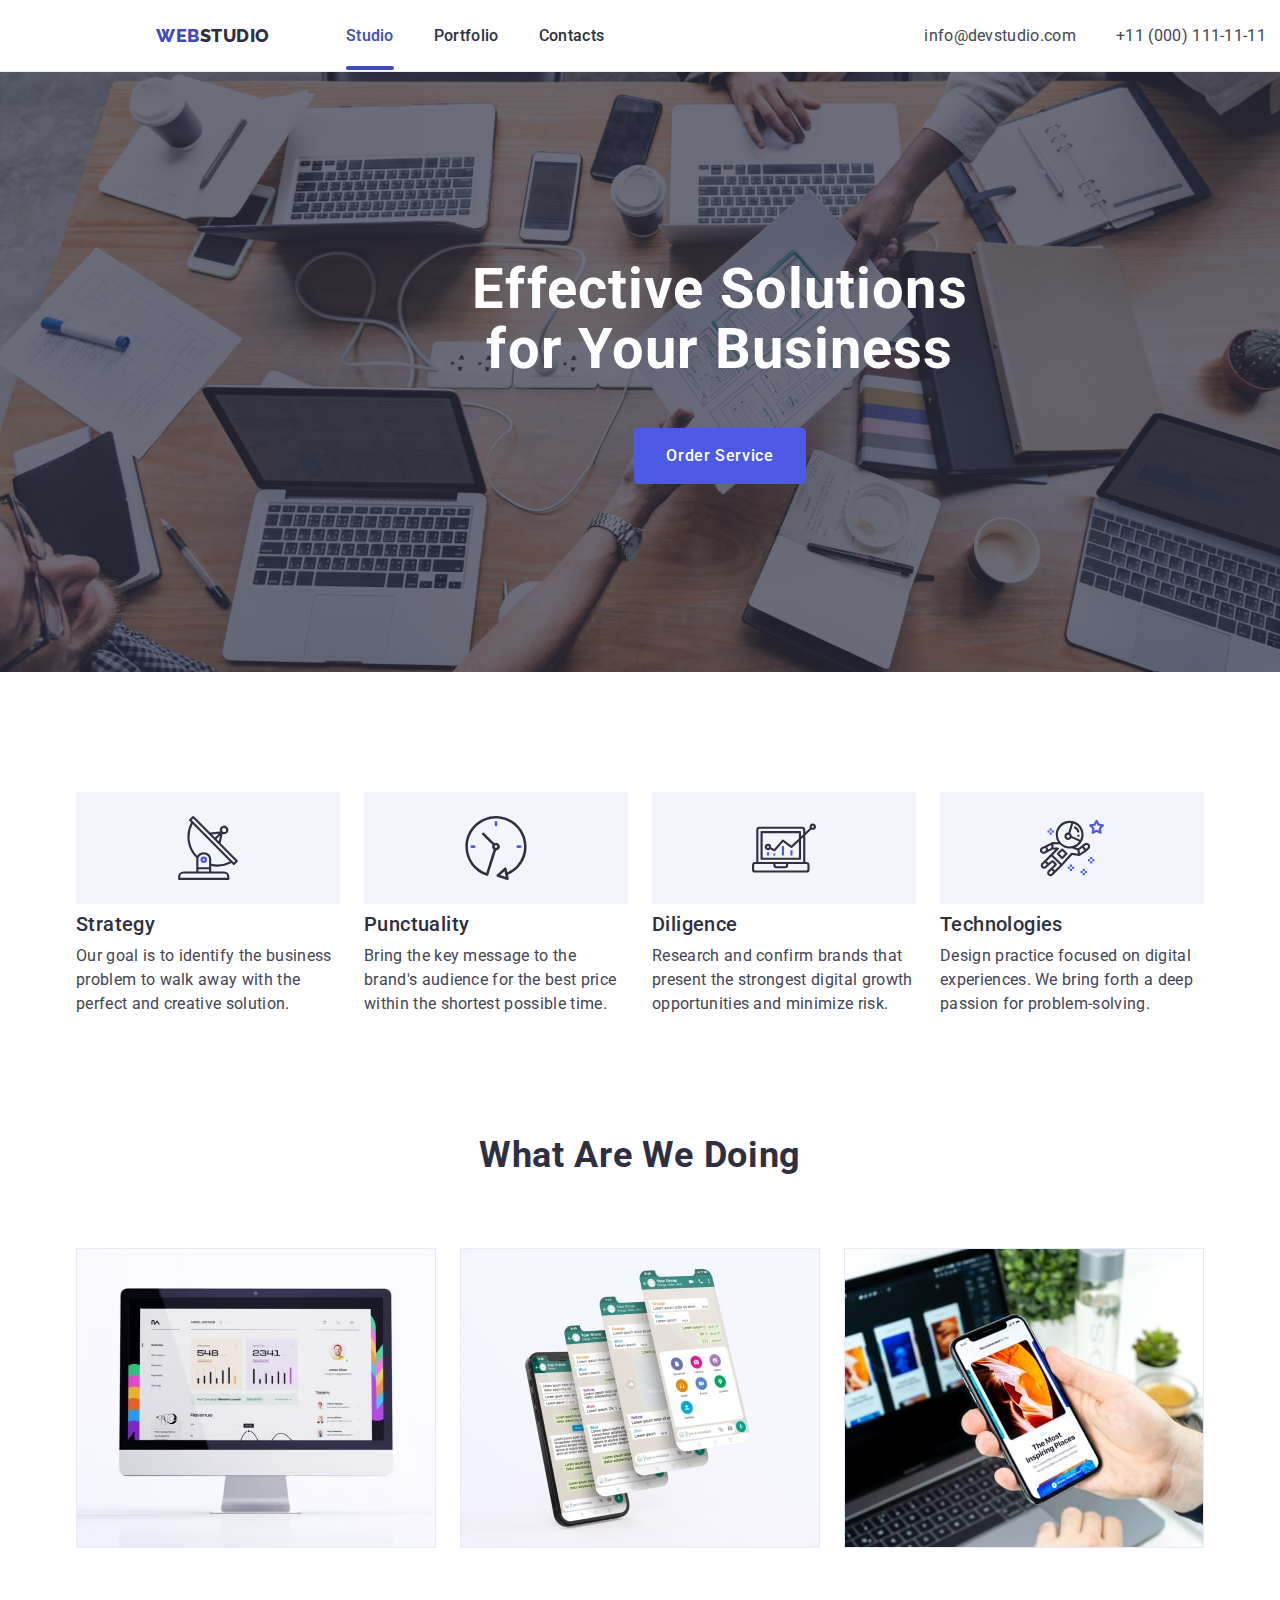
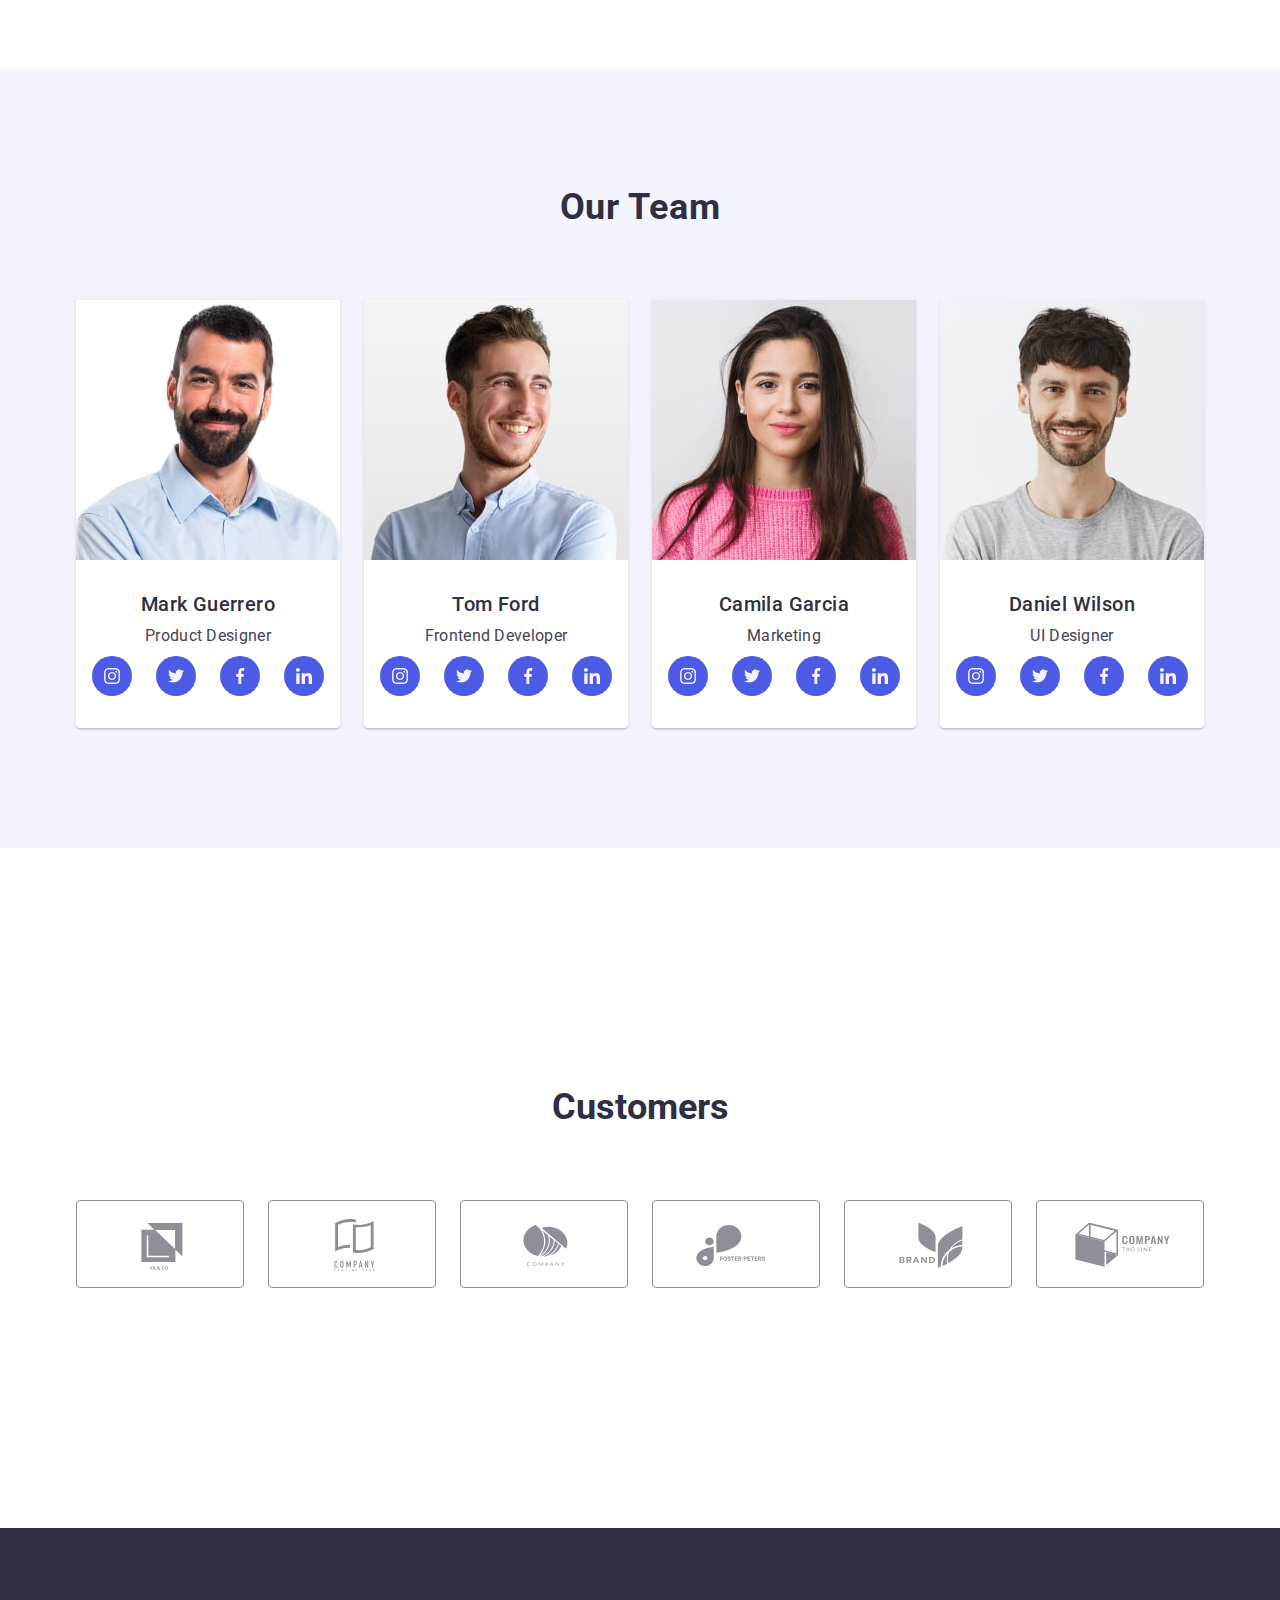
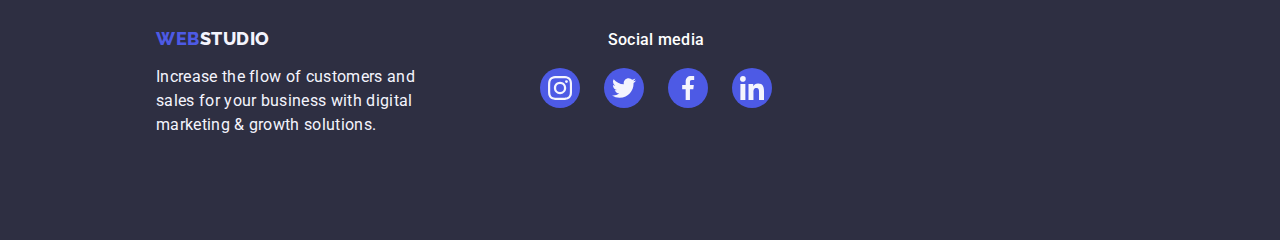
==== commit c51978eb: "1" ====
--- a/index.html
+++ b/index.html
@@ -336,7 +336,7 @@
                 <svg class="customs-icon">
                   <use
                     href="./images/icons.svg#icon-Logo-1"
-                    widht="104"
+                    width="104"
                     height="56"
                   ></use>
                 </svg>
@@ -347,7 +347,7 @@
                 <svg class="customs-icon">
                   <use
                     href="./images/icons.svg#icon-Logo-2"
-                    widht="104"
+                    width="104"
                     height="56"
                   ></use>
                 </svg>
@@ -358,7 +358,7 @@
                 <svg class="customs-icon">
                   <use
                     href="./images/icons.svg#icon-Logo-3"
-                    widht="104"
+                    width="104"
                     height="56"
                   ></use>
                 </svg>
@@ -369,7 +369,7 @@
                 <svg class="customs-icon">
                   <use
                     href="./images/icons.svg#icon-Logo-4"
-                    widht="104"
+                    width="104"
                     height="56"
                   ></use>
                 </svg>
@@ -380,7 +380,7 @@
                 <svg class="customs-icon">
                   <use
                     href="./images/icons.svg#icon-Logo-5"
-                    widht="104"
+                    width="104"
                     height="56"
                   ></use>
                 </svg>
@@ -391,7 +391,7 @@
                 <svg class="customs-icon">
                   <use
                     href="./images/icons.svg#icon-Logo-6"
-                    widht="104"
+                    width="104"
                     height="56"
                   ></use>
                 </svg>
@@ -450,7 +450,7 @@
     <div class="modal-page is-hidden" data-modal>
       <div class="modal-page-open">
         <button type="button" class="btn-close" data-modal-close>
-          <svg class="icon-close" width="8px" heigth="8px">
+          <svg class="icon-close" width="8" heigth="8">
             <use href="./images/icons.svg#icon-close"></use>
           </svg>
         </button>
--- a/css/styles.css
+++ b/css/styles.css
@@ -675,7 +675,7 @@
   border: 1px solid rgba(0, 0, 0, 0.1);
   padding: 0;
   cursor: pointer;
-  transition: background-color 250ms cubic-bezier(0.4, 0, 0.2, 1), border 250ms cubic-bezier(0.4, 0, 0.2, 1);
+  transition: fill 250ms cubic-bezier(0.4, 0, 0.2, 1);
 }
 .btn-close:hover,
 .btn-close:focus{
@@ -684,5 +684,5 @@
 }
 .icon-close:hover,
 .icon-close:focus{
-  fill: #ffffff;
+  fill: #ffffff;  
 }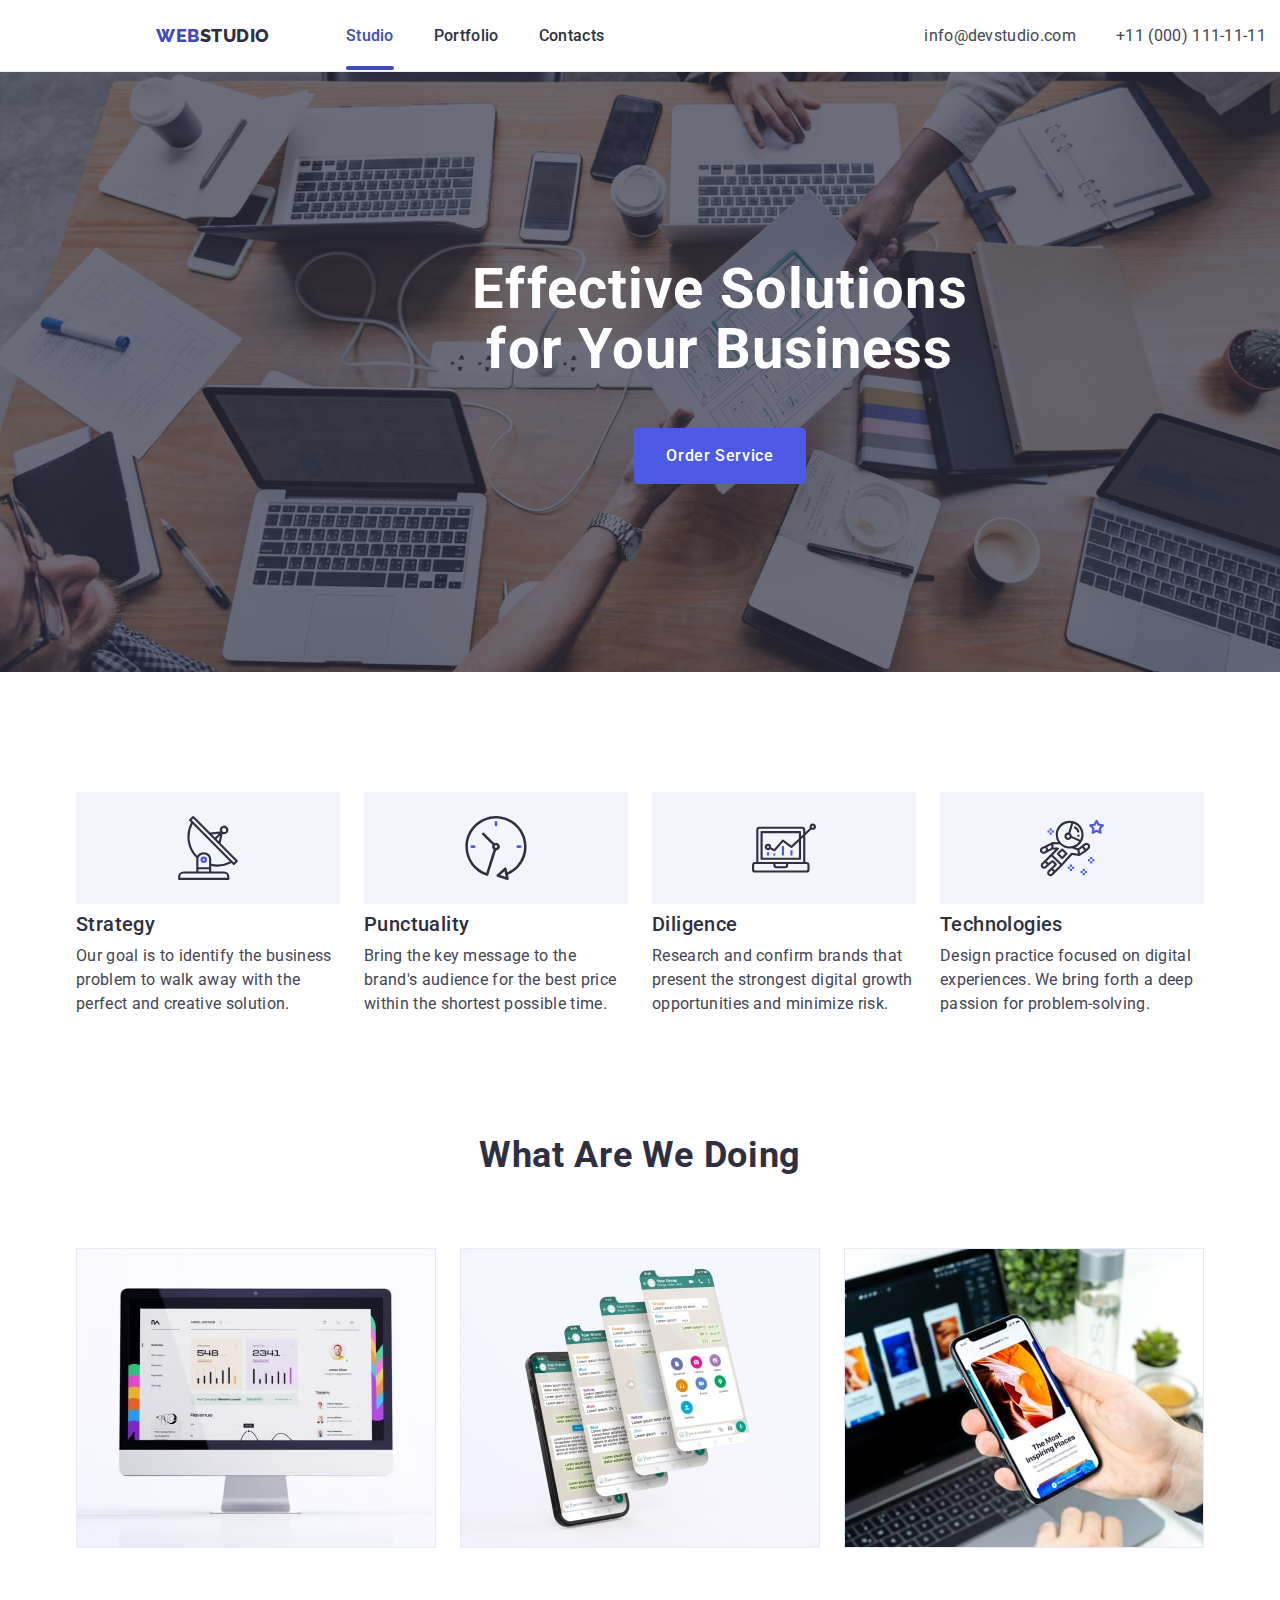
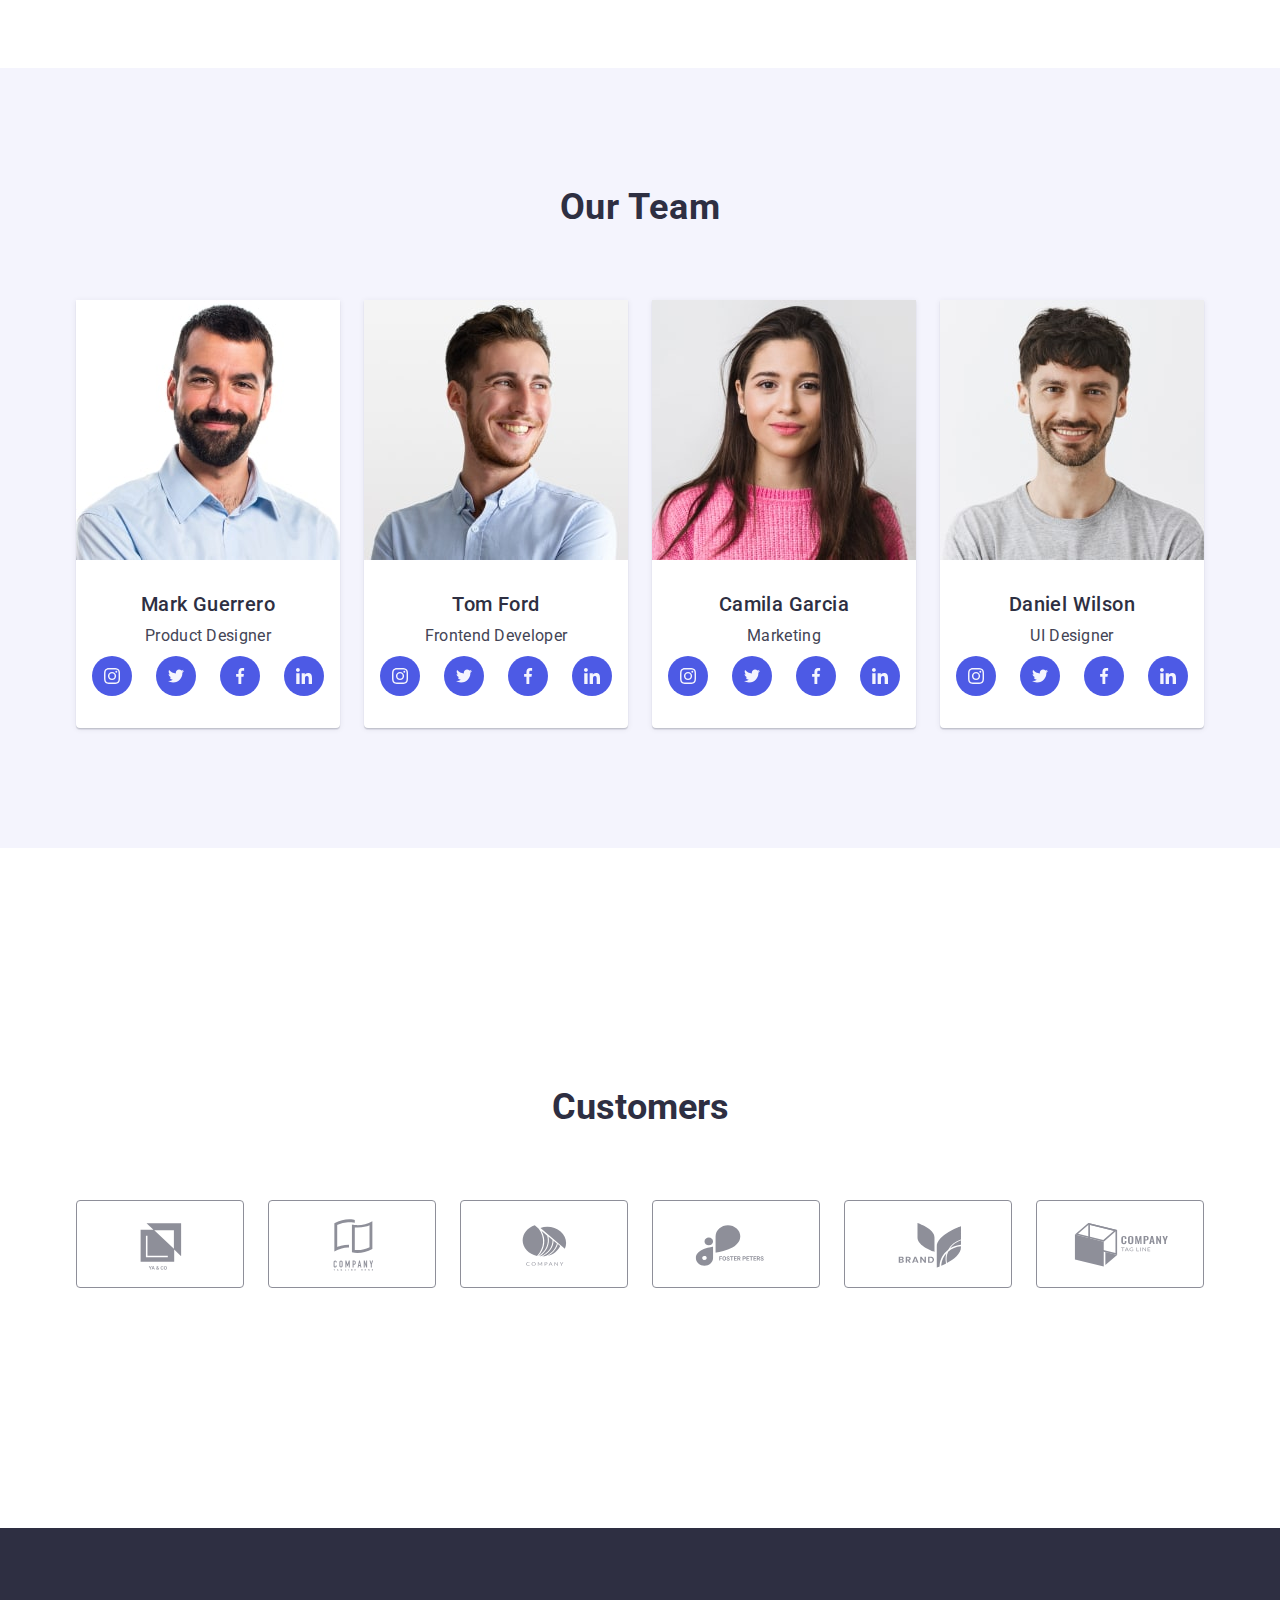
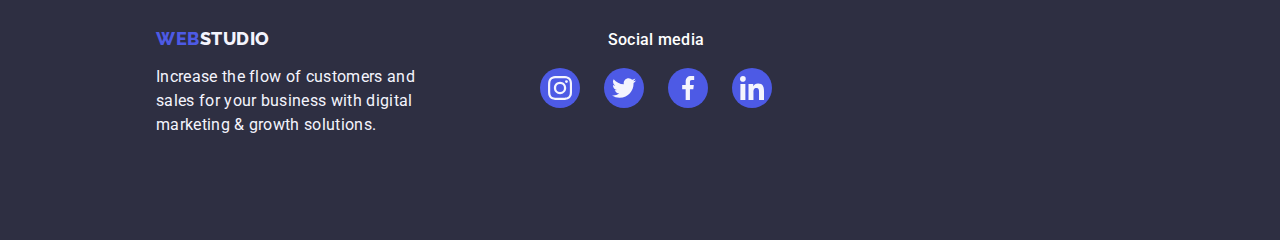
==== commit 12ce8ab2: "1" ====
--- a/index.html
+++ b/index.html
@@ -333,67 +333,43 @@
           <ul class="customs-list list">
             <li class="customs-item">
               <a class="customs-link" href="">
-                <svg class="customs-icon">
-                  <use
-                    href="./images/icons.svg#icon-Logo-1"
-                    width="104"
-                    height="56"
-                  ></use>
-                </svg>
-              </a>
-            </li>
-            <li class="customs-item">
-              <a class="customs-link" href="">
-                <svg class="customs-icon">
-                  <use
-                    href="./images/icons.svg#icon-Logo-2"
-                    width="104"
-                    height="56"
-                  ></use>
-                </svg>
-              </a>
-            </li>
-            <li class="customs-item">
-              <a class="customs-link" href="">
-                <svg class="customs-icon">
-                  <use
-                    href="./images/icons.svg#icon-Logo-3"
-                    width="104"
-                    height="56"
-                  ></use>
-                </svg>
-              </a>
-            </li>
-            <li class="customs-item">
-              <a class="customs-link" href="">
-                <svg class="customs-icon">
-                  <use
-                    href="./images/icons.svg#icon-Logo-4"
-                    width="104"
-                    height="56"
-                  ></use>
-                </svg>
-              </a>
-            </li>
-            <li class="customs-item">
-              <a class="customs-link" href="">
-                <svg class="customs-icon">
-                  <use
-                    href="./images/icons.svg#icon-Logo-5"
-                    width="104"
-                    height="56"
-                  ></use>
-                </svg>
-              </a>
-            </li>
-            <li class="customs-item">
-              <a class="customs-link" href="">
-                <svg class="customs-icon">
-                  <use
-                    href="./images/icons.svg#icon-Logo-6"
-                    width="104"
-                    height="56"
-                  ></use>
+                <svg class="customs-icon" width="104" height="56">
+                  <use href="./images/icons.svg#icon-Logo-1"></use>
+                </svg>
+              </a>
+            </li>
+            <li class="customs-item">
+              <a class="customs-link" href="">
+                <svg class="customs-icon" width="104" height="56">
+                  <use href="./images/icons.svg#icon-Logo-2"></use>
+                </svg>
+              </a>
+            </li>
+            <li class="customs-item">
+              <a class="customs-link" href="">
+                <svg class="customs-icon" width="104" height="56">
+                  <use href="./images/icons.svg#icon-Logo-3"></use>
+                </svg>
+              </a>
+            </li>
+            <li class="customs-item">
+              <a class="customs-link" href="">
+                <svg class="customs-icon" width="104" height="56">
+                  <use href="./images/icons.svg#icon-Logo-4"></use>
+                </svg>
+              </a>
+            </li>
+            <li class="customs-item">
+              <a class="customs-link" href="">
+                <svg class="customs-icon" width="104" height="56">
+                  <use href="./images/icons.svg#icon-Logo-5"></use>
+                </svg>
+              </a>
+            </li>
+            <li class="customs-item">
+              <a class="customs-link" href="">
+                <svg class="customs-icon" width="104" height="56">
+                  <use href="./images/icons.svg#icon-Logo-6"></use>
                 </svg>
               </a>
             </li>
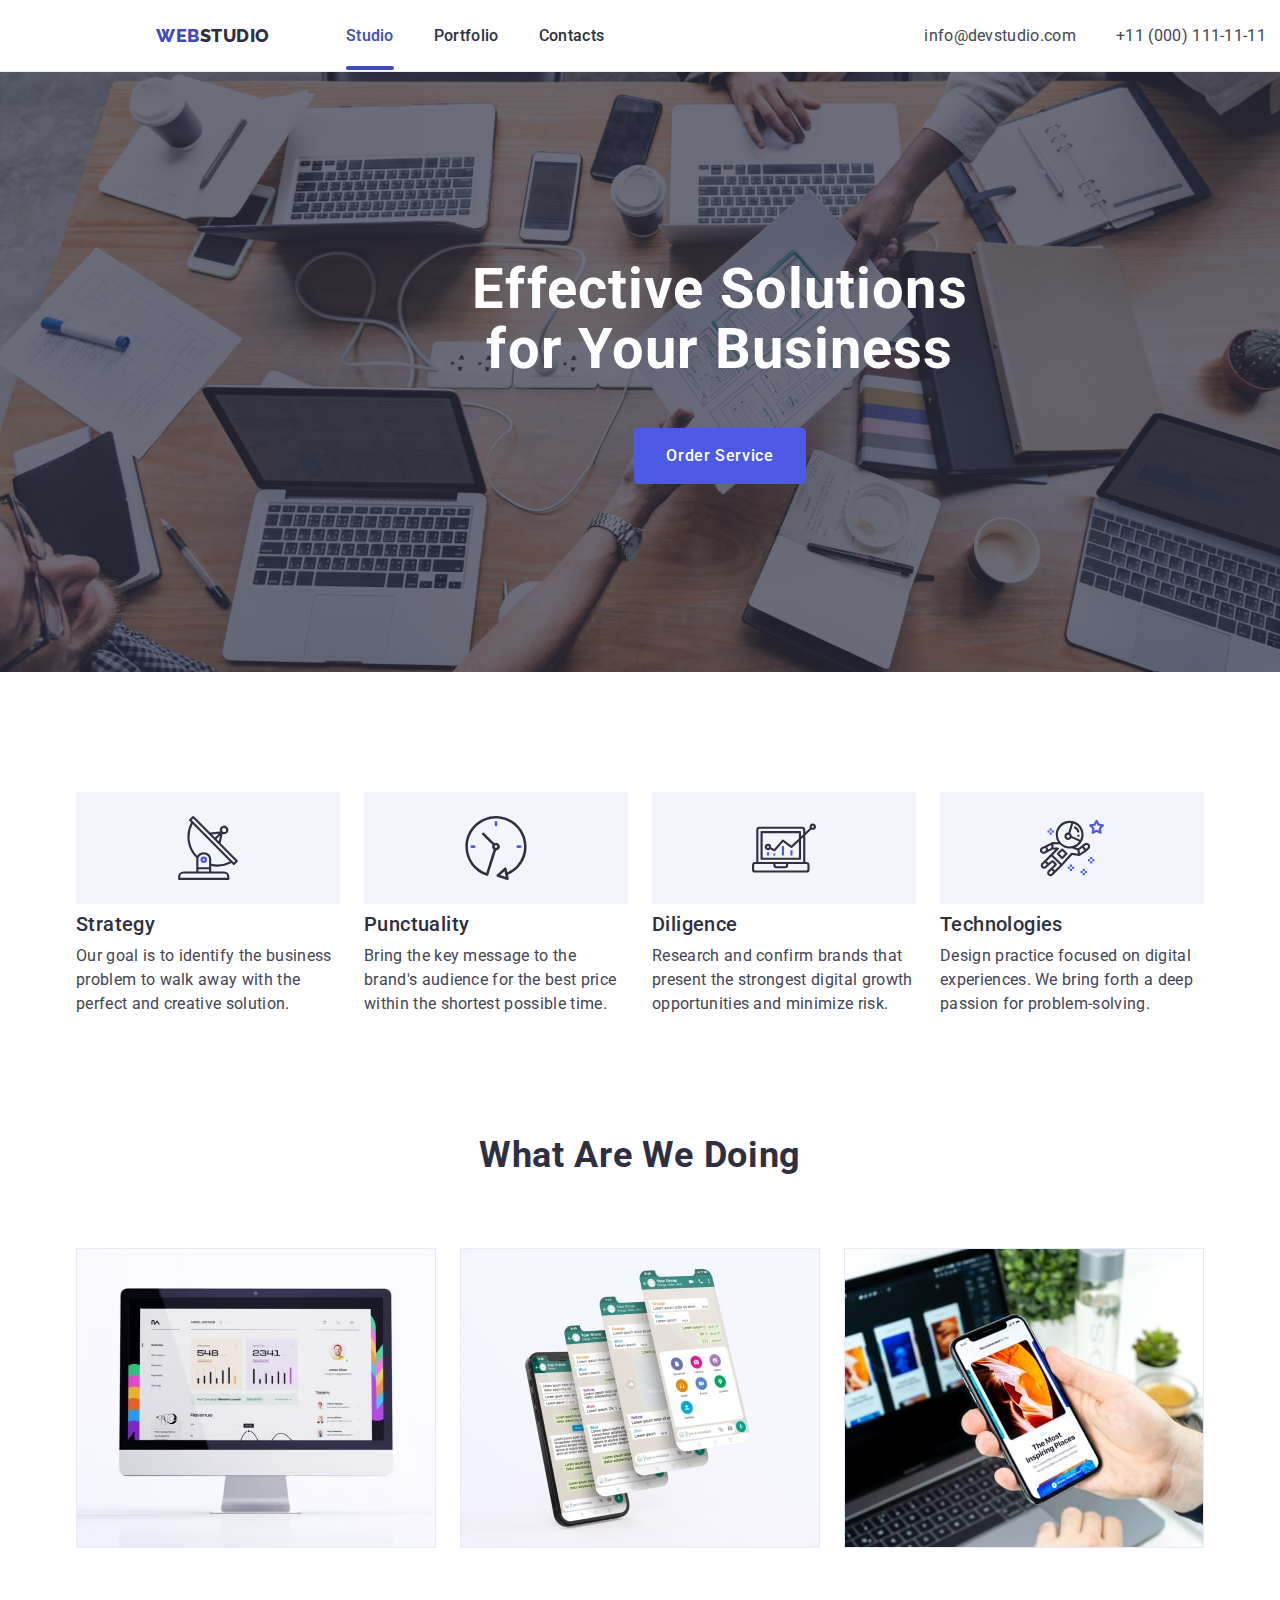
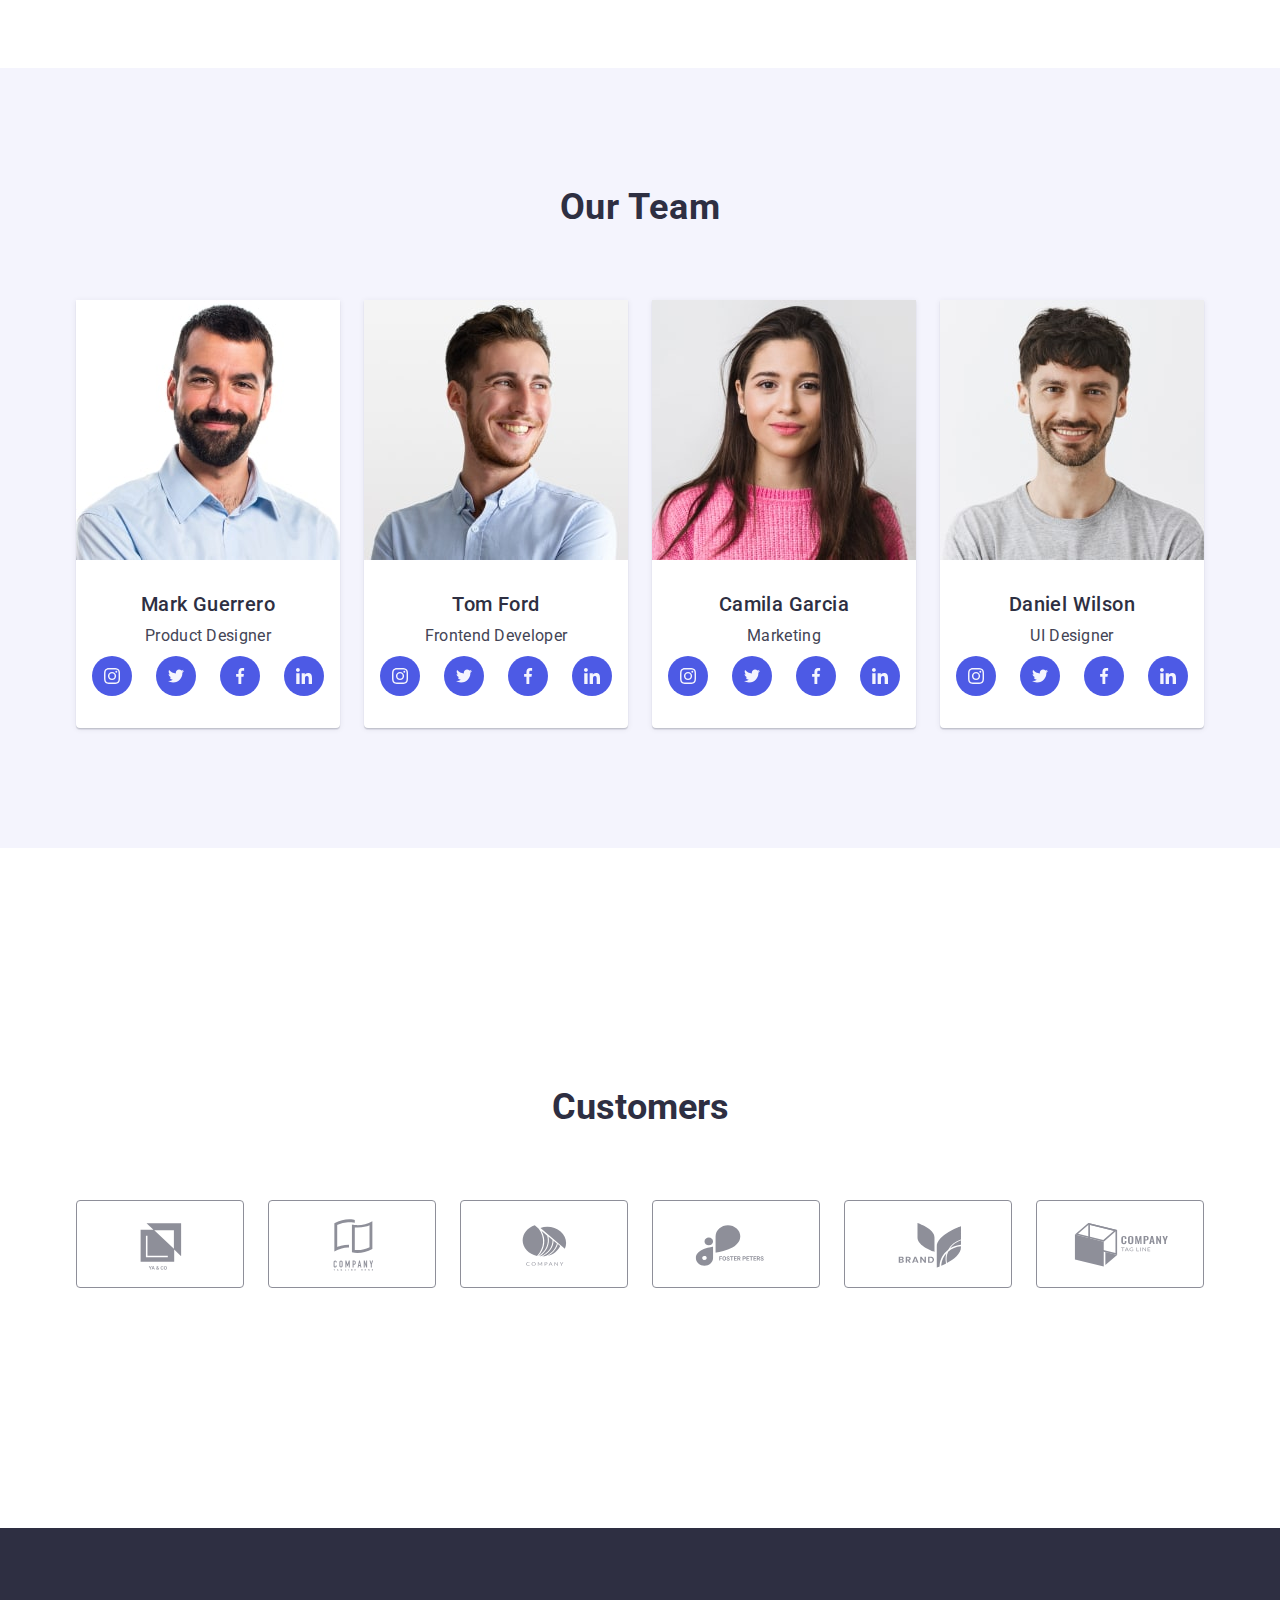
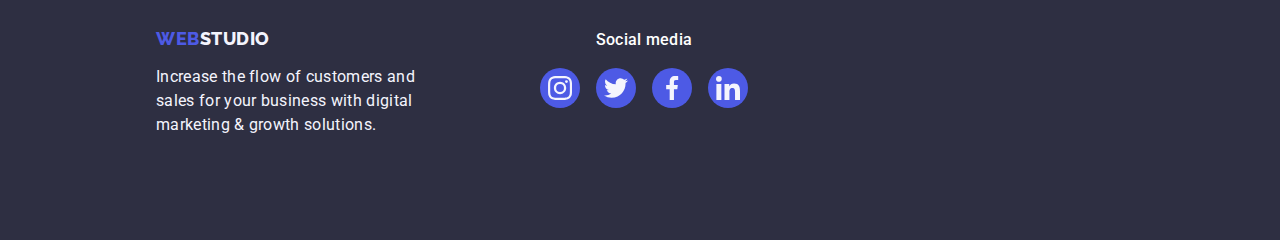
==== commit 993e7563: "1" ====
--- a/index.html
+++ b/index.html
@@ -390,7 +390,7 @@
         </div>
         <div class="social-media-footer">
           <p class="footer-subtext">Social media</p>
-          <ul class="social-media-list list">
+          <ul class="social-footer list">
             <li class="social-footer-icon">
               <a href="https://www.instagram.com/" class="border-icon-footer">
                 <svg class="team-social-icon" width="24" height="24">
@@ -426,7 +426,7 @@
     <div class="modal-page is-hidden" data-modal>
       <div class="modal-page-open">
         <button type="button" class="btn-close" data-modal-close>
-          <svg class="icon-close" width="8" heigth="8">
+          <svg class="icon-close" width="8" height="8">
             <use href="./images/icons.svg#icon-close"></use>
           </svg>
         </button>
--- a/css/styles.css
+++ b/css/styles.css
@@ -103,6 +103,7 @@
   font-weight: 500;
   line-height: 1.5;
   letter-spacing: 0.02em;
+  transition: color 250ms cubic-bezier(0.4, 0, 0.2, 1);
 }
 .current{
   position: relative;
@@ -153,6 +154,7 @@
   color: #404bbf;
 }
 .navigation-contacts-list{
+  transition: color 250ms cubic-bezier(0.4, 0, 0.2, 1);
 }
 .navigation-contacts {
   display: flex;
@@ -369,9 +371,6 @@
 }
 .teamc {
 }
-/*.container-team-svg{
-}
-*/
 
 .social-media-list {
   display: flex;
@@ -465,6 +464,12 @@
 .footer-wrap{
   display: flex;
   align-items: baseline;
+}
+.social-footer{
+  display: flex;
+  justify-content: center;
+  align-items: center;
+  gap: 16px;
 }
 .footer-link {
   display: inline-block;
@@ -542,7 +547,9 @@
   line-height: 1.5;
   letter-spacing: 0.04em;
 }
-
+.button-item{
+  transition: color 250ms cubic-bezier(0.4, 0, 0.2, 1), background-color 250ms cubic-bezier(0.4, 0, 0.2, 1), border-color 250ms cubic-bezier(0.4, 0, 0.2, 1), box-shadow 250ms cubic-bezier(0.4, 0, 0.2, 1);
+}
 .button-list {
   display: flex;
   justify-content: center;
@@ -609,7 +616,6 @@
 }
 .box:hover,
 .box:focus{
-  transform: translateY(0%);
   transform: translateY(0%);
 }
 .overlay{
@@ -675,14 +681,18 @@
   border: 1px solid rgba(0, 0, 0, 0.1);
   padding: 0;
   cursor: pointer;
-  transition: fill 250ms cubic-bezier(0.4, 0, 0.2, 1);
+  transition: background-color 250ms cubic-bezier(0.4, 0, 0.2, 1), border 250ms cubic-bezier(0.4, 0, 0.2, 1);
 }
 .btn-close:hover,
-.btn-close:focus{
+.btn-close:focus{ 
   background-color: #404bbf;
   border: none;
 }
+.icon-close{
+  transition: fill 250ms cubic-bezier(0.4, 0, 0.2, 1);
+}
+
 .icon-close:hover,
 .icon-close:focus{
-  fill: #ffffff;  
-}+  fill: #ffffff; 
+}
